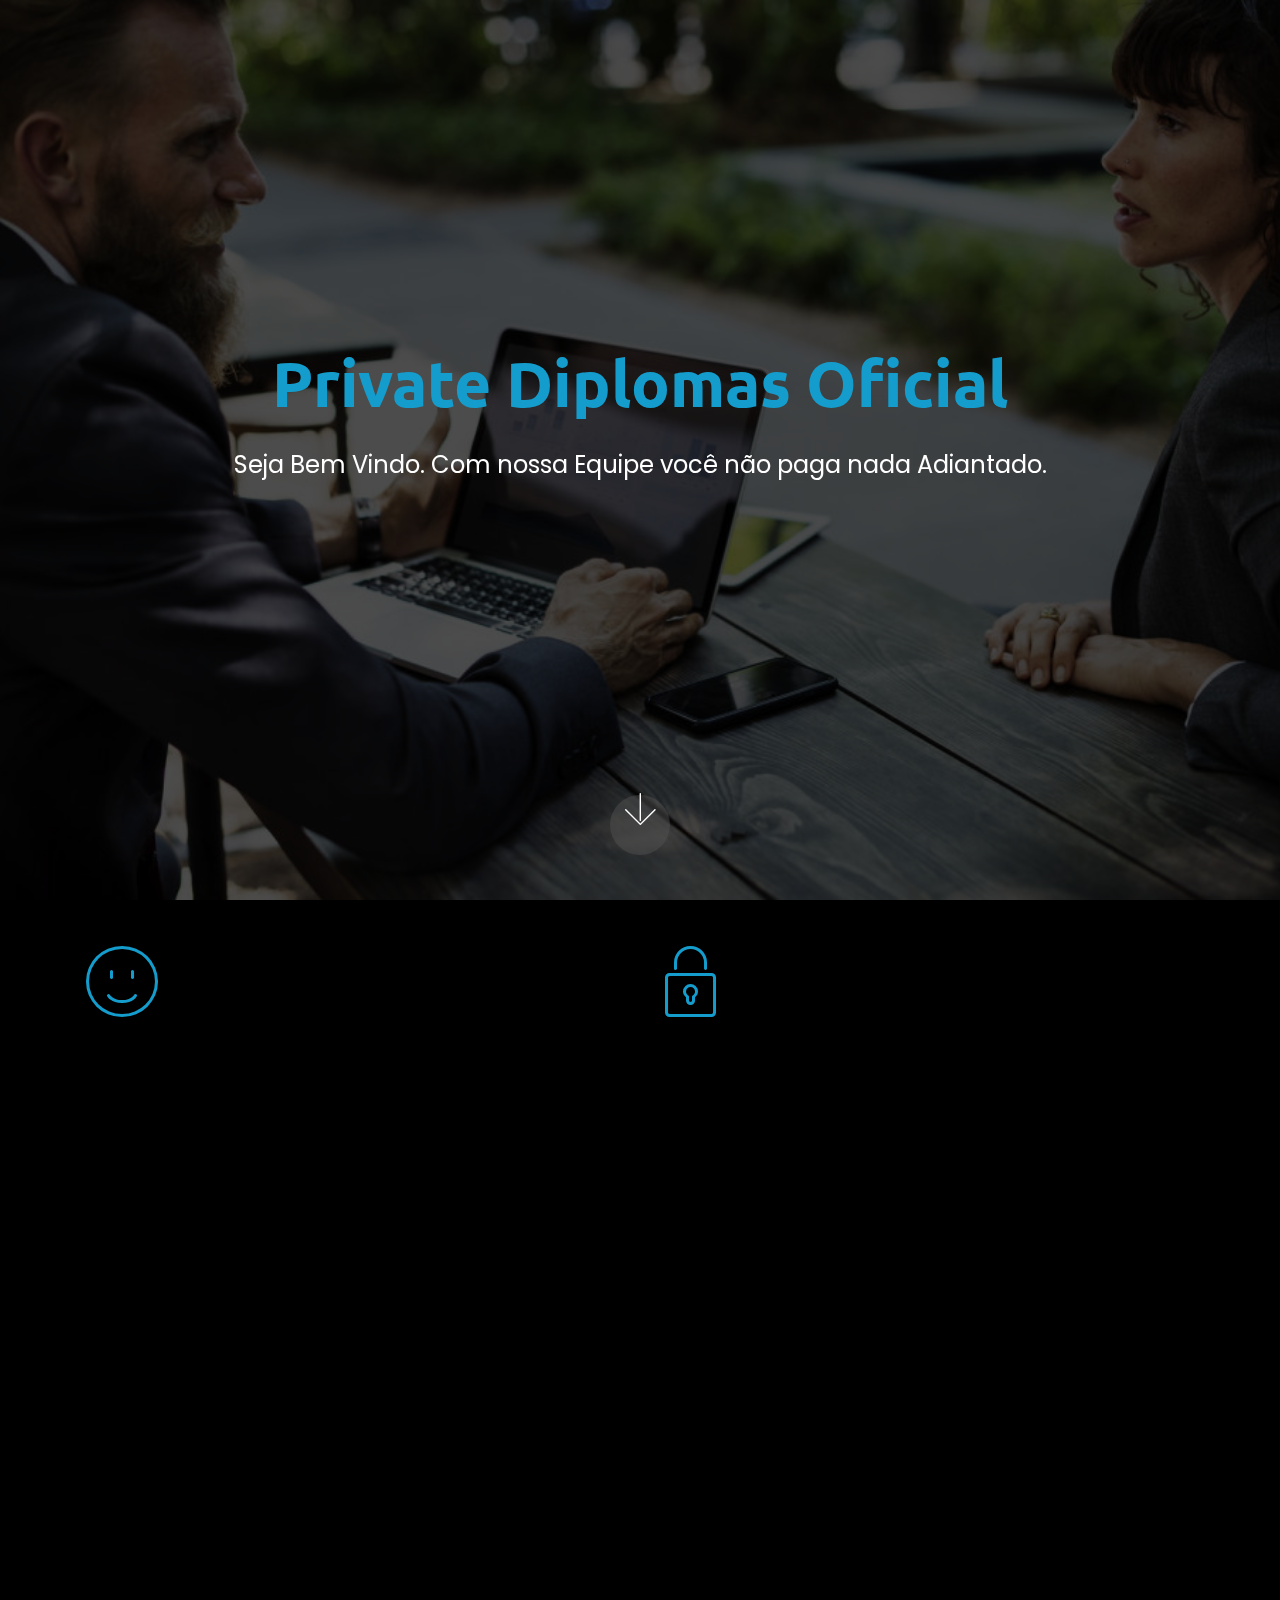
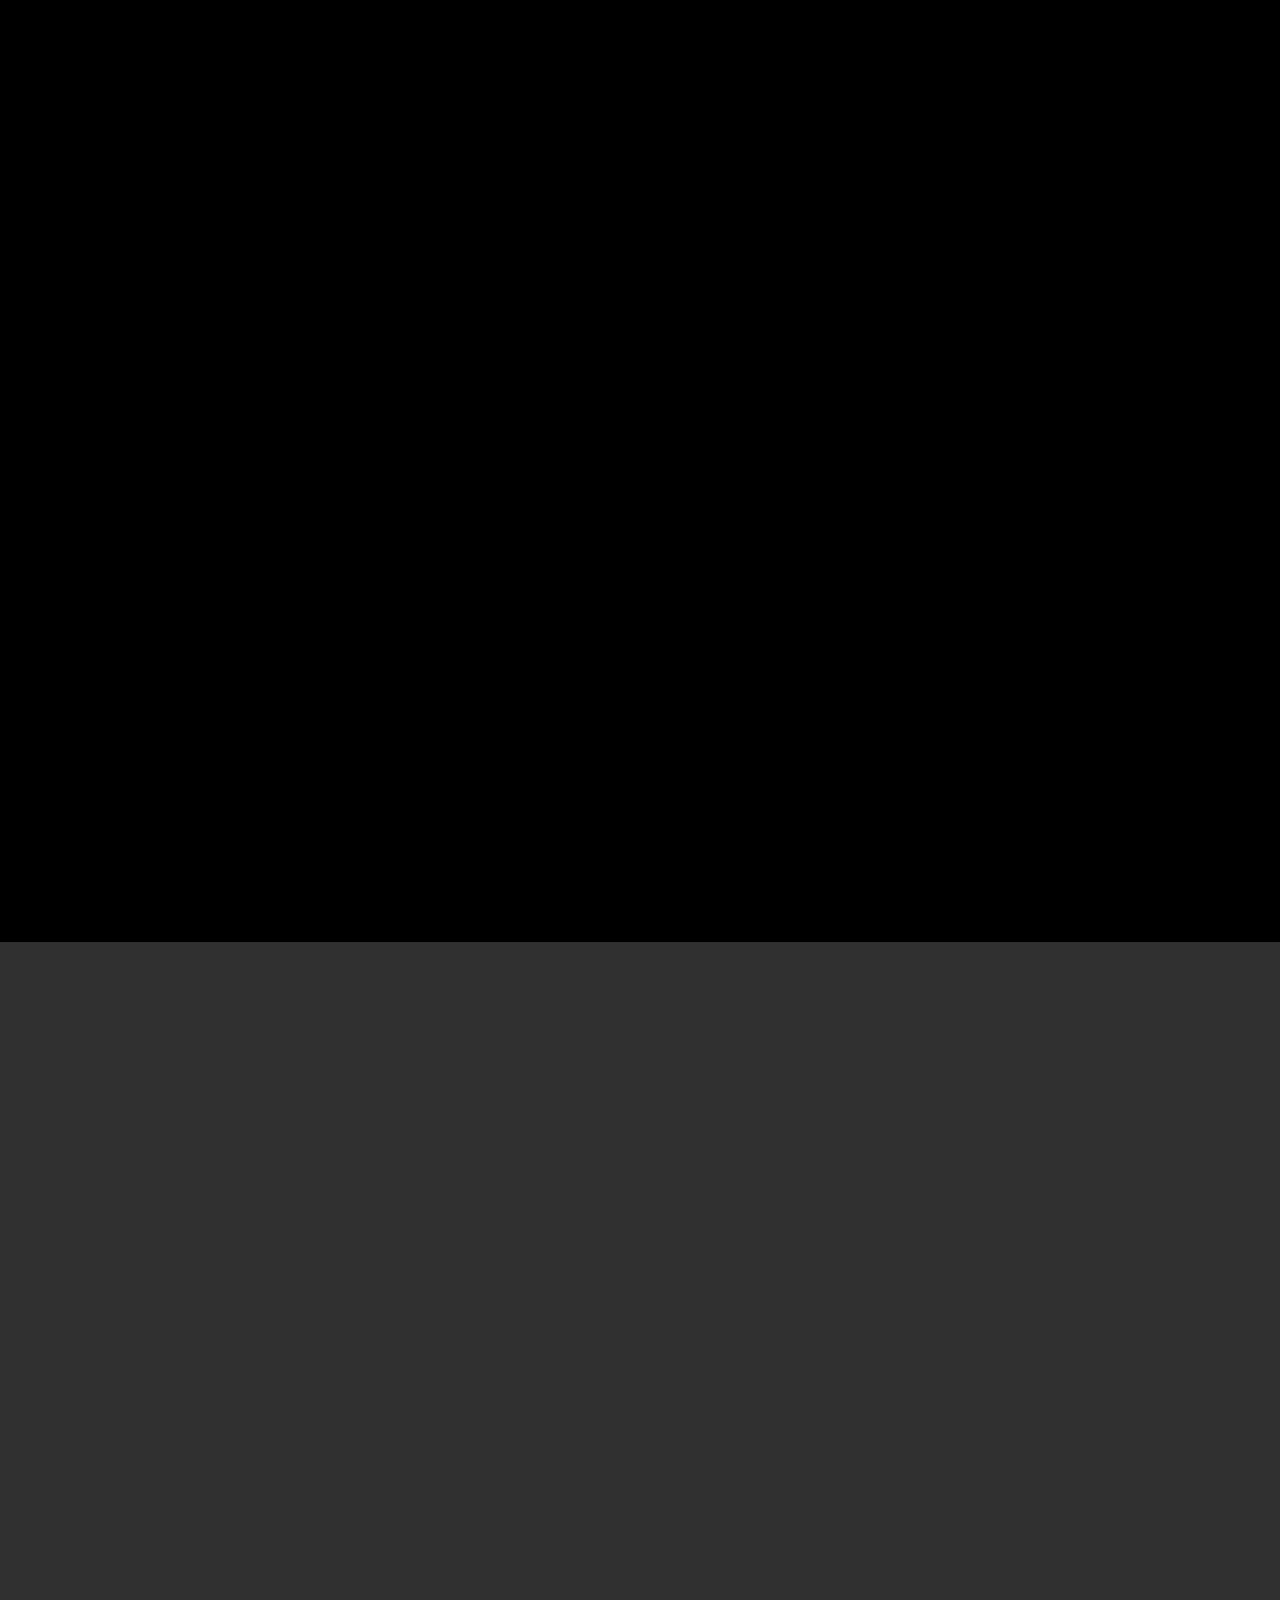
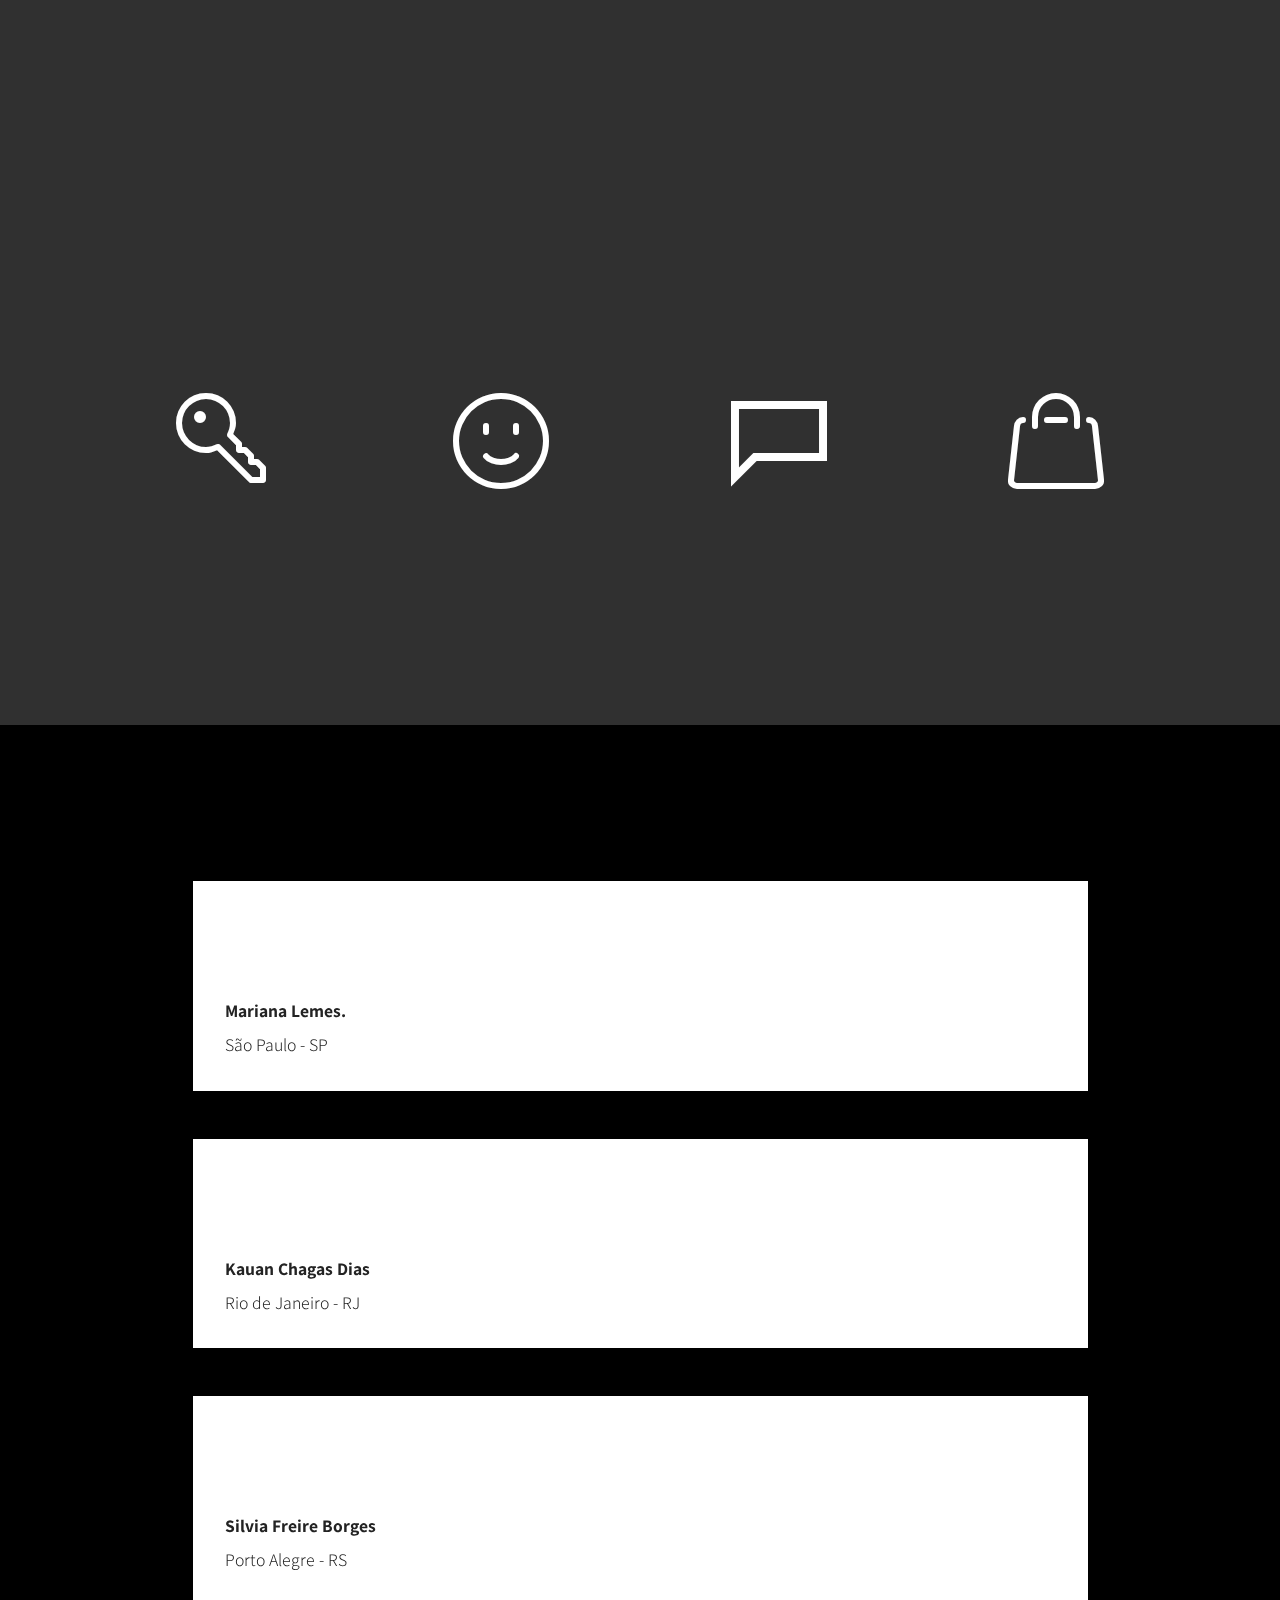
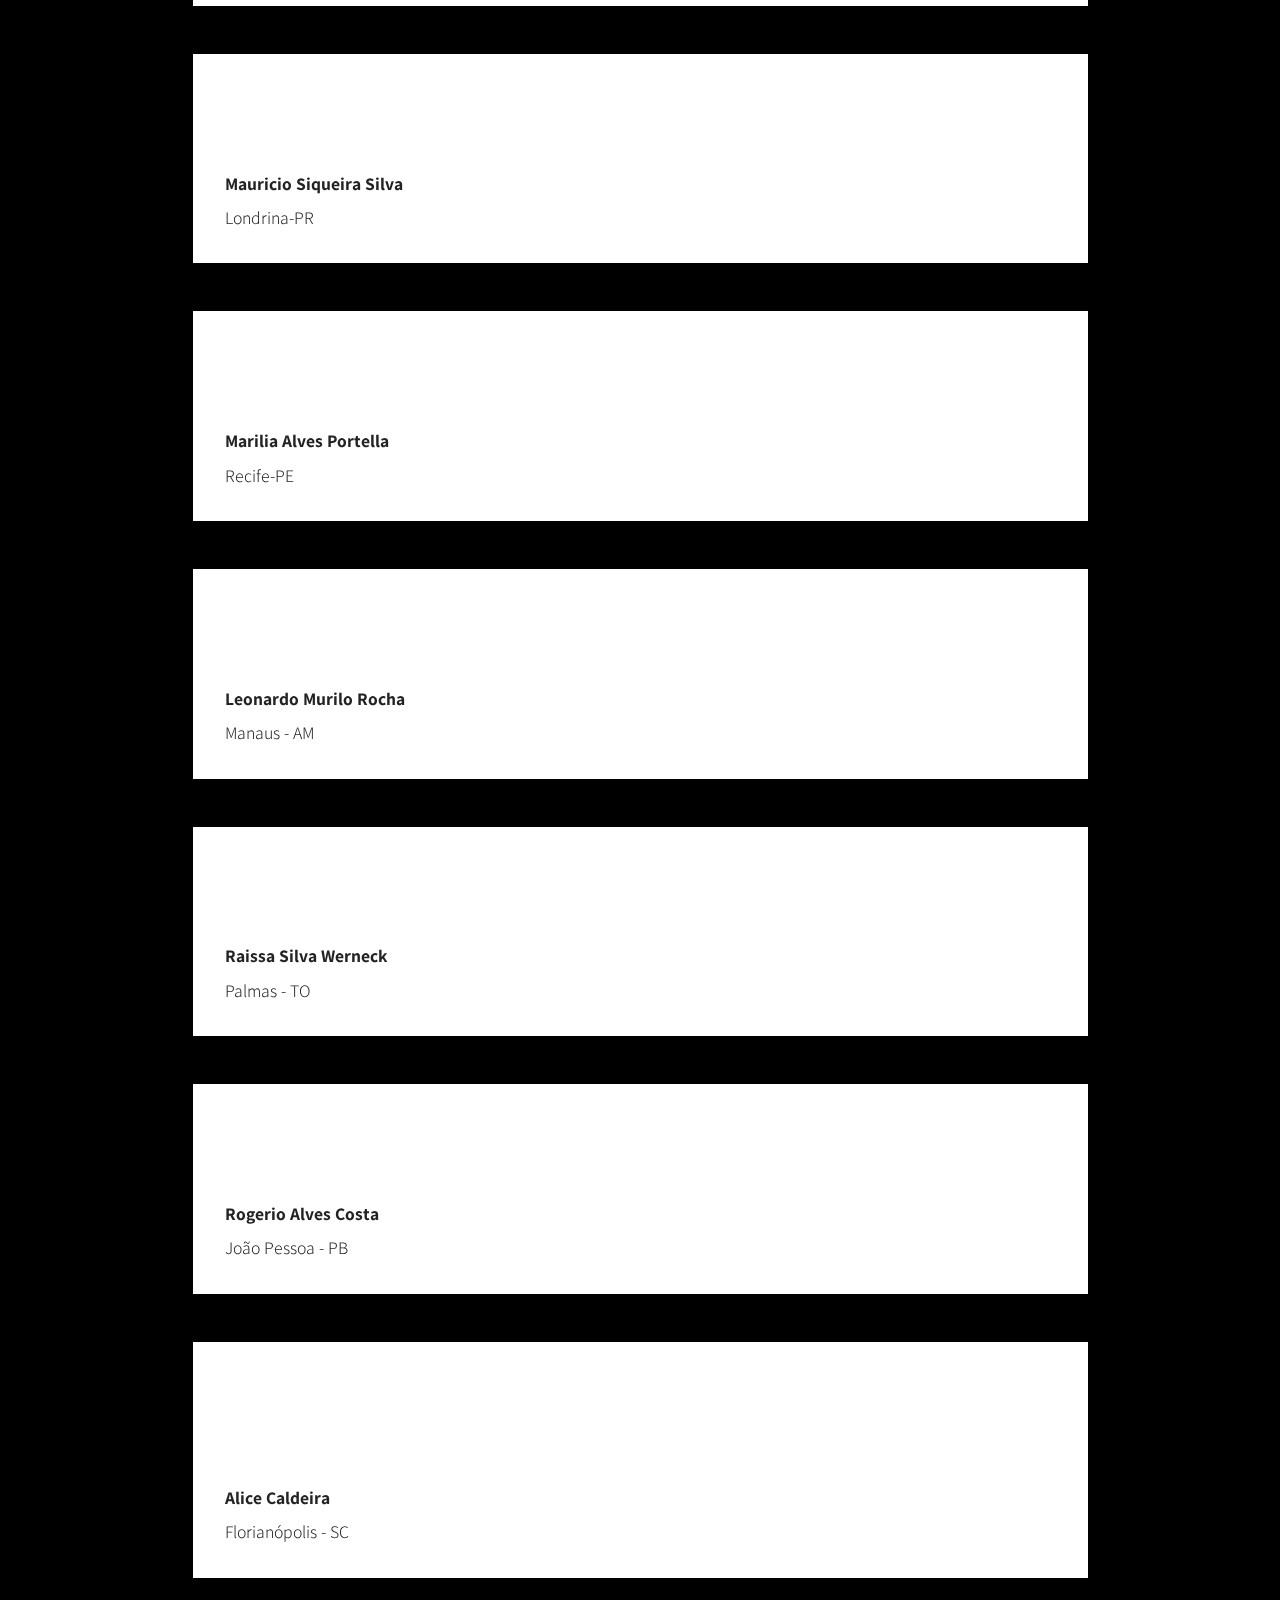
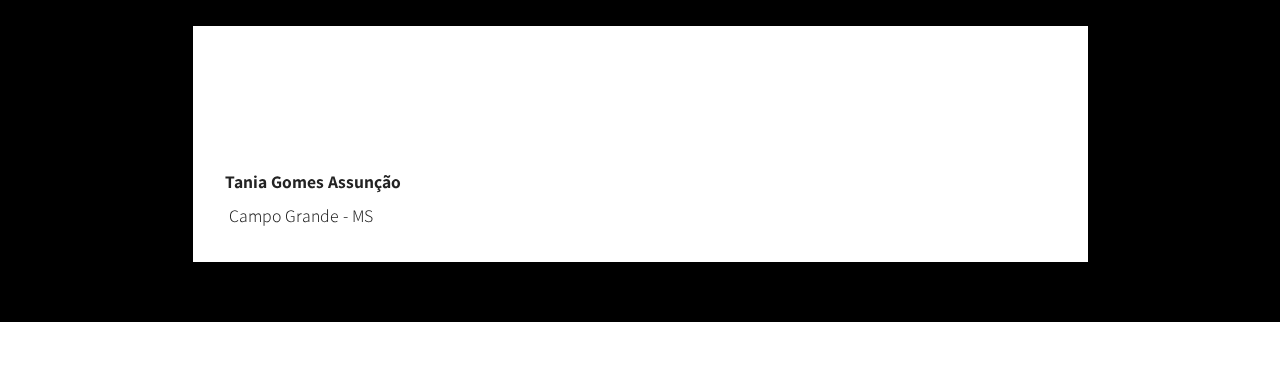
==== index.html @ 18a032bf "Add files via upload" ====
<!DOCTYPE html>
<html  >
<head>
  <!-- Site made with Mobirise Website Builder v5.5.0, https://mobirise.com -->
  <meta charset="UTF-8">
  <meta http-equiv="X-UA-Compatible" content="IE=edge">
  <meta name="generator" content="Mobirise v5.5.0, mobirise.com">
  <meta name="twitter:card" content="summary_large_image"/>
  <meta name="twitter:image:src" content="assets/images/index-meta.jpeg">
  <meta property="og:image" content="assets/images/index-meta.jpeg">
  <meta name="twitter:title" content="Comprar Diploma Quente Original sem Pagar Adiantado">
  <meta name="viewport" content="width=device-width, initial-scale=1, minimum-scale=1">
  <link rel="shortcut icon" href="assets/images/logo-p-128x139.png" type="image/x-icon">
  <meta name="description" content="Comprar seu Diploma Quente Superior ou Técnico, com toda segurança e rapidez, você não pagará nada adiantado. Só paga após ver as garantias.">
  
  
  <title>Comprar Diploma Quente Original sem Pagar Adiantado</title>
  <link rel="stylesheet" href="assets/web/assets/mobirise-icons/mobirise-icons.css">
  <link rel="stylesheet" href="assets/web/assets/mobirise-icons2/mobirise2.css">
  <link rel="stylesheet" href="assets/web/assets/mobirise-icons-bold/mobirise-icons-bold.css">
  <link rel="stylesheet" href="assets/bootstrap/css/bootstrap.min.css">
  <link rel="stylesheet" href="assets/bootstrap/css/bootstrap-grid.min.css">
  <link rel="stylesheet" href="assets/bootstrap/css/bootstrap-reboot.min.css">
  <link rel="stylesheet" href="assets/tether/tether.min.css">
  <link rel="stylesheet" href="assets/animatecss/animate.min.css">
  <link rel="stylesheet" href="assets/theme/css/style.css">
  <link rel="preload" href="https://fonts.googleapis.com/css?family=Ubuntu:300,300i,400,400i,500,500i,700,700i&display=swap" as="style" onload="this.onload=null;this.rel='stylesheet'">
  <noscript><link rel="stylesheet" href="https://fonts.googleapis.com/css?family=Ubuntu:300,300i,400,400i,500,500i,700,700i&display=swap"></noscript>
  <link rel="preload" href="https://fonts.googleapis.com/css?family=Poppins:100,100i,200,200i,300,300i,400,400i,500,500i,600,600i,700,700i,800,800i,900,900i&display=swap" as="style" onload="this.onload=null;this.rel='stylesheet'">
  <noscript><link rel="stylesheet" href="https://fonts.googleapis.com/css?family=Poppins:100,100i,200,200i,300,300i,400,400i,500,500i,600,600i,700,700i,800,800i,900,900i&display=swap"></noscript>
  <link rel="preload" href="https://fonts.googleapis.com/css?family=Assistant:200,300,400,600,700,800&display=swap" as="style" onload="this.onload=null;this.rel='stylesheet'">
  <noscript><link rel="stylesheet" href="https://fonts.googleapis.com/css?family=Assistant:200,300,400,600,700,800&display=swap"></noscript>
  <link rel="preload" href="https://fonts.googleapis.com/css?family=Rubik:300,300i,400,400i,500,500i,700,700i,900,900i&display=swap" as="style" onload="this.onload=null;this.rel='stylesheet'">
  <noscript><link rel="stylesheet" href="https://fonts.googleapis.com/css?family=Rubik:300,300i,400,400i,500,500i,700,700i,900,900i&display=swap"></noscript>
  <link rel="preload" as="style" href="assets/mobirise/css/mbr-additional.css"><link rel="stylesheet" href="assets/mobirise/css/mbr-additional.css" type="text/css">
  
  
  
  
</head>
<body>
  
  <section class="cid-rovGZZVpS5 mbr-fullscreen mbr-parallax-background" id="header2-18">

    

    <div class="mbr-overlay" style="opacity: 0.7; background-color: rgb(0, 0, 0);"></div>

    <div class="container align-center">
        <div class="row justify-content-md-center">
            <div class="mbr-white col-md-10">
                <h1 class="mbr-section-title mbr-bold pb-3 mbr-fonts-style display-1">Private Diplomas Oficial</h1>
                
                <p class="mbr-text pb-3 mbr-fonts-style display-5">Seja Bem Vindo. Com nossa Equipe você não paga nada Adiantado.<br><br></p>
                
            </div>
        </div>
    </div>
    <div class="mbr-arrow hidden-sm-down" aria-hidden="true">
        <a href="#next">
            <i class="mbri-down mbr-iconfont"></i>
        </a>
    </div>
</section>

<section class="features9 cid-qQxG2KWoLS" id="features9-h">

    

    
    <div class="container">
        <div class="row justify-content-center">
            <div class="card p-3 col-12 col-md-6">
                <div class="media-container-row">
                    <div class="card-img pr-2">
                        <span class="mbr-iconfont mbri-smile-face" style="color: rgb(20, 157, 204); fill: rgb(20, 157, 204);"></span>
                    </div>
                    <div class="card-box">
                        <h4 class="card-title py-3 mbr-fonts-style display-7"><strong>
                            Fique Tranquilo. Você está em Boa Mãos.</strong></h4>
                        <p class="mbr-text mbr-fonts-style display-7">Nosso documento é emitido em Instituições Públicas ou Particulares de Todo o Brasil.
<br>Para Diploma de nível Superior ou Técnico poderá ver no Diário Oficial da União e no Sistema do MEC, dentre outros Órgãos Verificadores de Autenticidade.
<br><br></p>
                    </div>
                </div>
            </div>

            <div class="card p-3 col-12 col-md-6">
                <div class="media-container-row">
                    <div class="card-img pr-2">
                        <span class="mbr-iconfont mbri-lock" style="color: rgb(20, 157, 204); fill: rgb(20, 157, 204);"></span>
                    </div>
                    <div class="card-box">
                        <h4 class="card-title py-3 mbr-fonts-style display-7"><strong>
                            Qual minha Segurança?</strong></h4>
                        <p class="mbr-text mbr-fonts-style display-7">Trabalhamos a tempos no ramo somente com documentação original reconhecida.&nbsp;<br>Não trabalhamos com falsificações. 
<br>NUNCA PEDIREMOS NADA ADIANTADO. 
<br>Só trabalhamos com método sem entrada financeira.<br></p>
                    </div>
                </div>
            </div>

            

            
        </div>
    </div>
</section>

<section class="features19 cid-tps3f8C0qL" id="features19-20">
    
    
    <div class="container">
        <div class="row">
            <div class="item features-image col-lg-4 col-md-6 col-sm-12">
                <div class="item-wrapper">
                    <div class="item-img card-img">
                        <img src="assets/images/pexels-l-minh-3062597-1-700x424.jpeg" alt="">
                    </div>
                    <div class="item-content">
                        <h4 class="item-title mbr-fonts-style pb-3 display-7"><strong>
                            Referência</strong></h4>
                        <h5 class="item-subtitle mbr-fonts-style pb-3 display-4">Atendimento Único e Diferenciado, pensando na melhor forma de Atender você, somos referência no Ramo.&nbsp;</h5>
                        <p class="item-text display-7"></p>
                    </div>
                    <div class="item-footer pb-2"><a href="https://bio.privatediplomas.com" class="btn btn-primary item-btn display-7" target="_blank"><span class="mobi-mbri mobi-mbri-chat mbr-iconfont mbr-iconfont-btn"></span>ACESSAR CHAT</a></div>
                </div>
            </div>
            <div class="item features-image col-lg-4 col-md-6 col-sm-12">
                <div class="item-wrapper">
                    <div class="item-img card-img">
                        <img src="assets/images/pexels-nina-uhlikova-725256-700x525.jpeg" alt="">
                    </div>
                    <div class="item-content">
                        <h4 class="item-title mbr-fonts-style pb-3 display-7"><strong>Garantia</strong></h4>
                        <h5 class="item-subtitle mbr-fonts-style pb-3 display-4">Confira tudo antes de Realizar qualquer pagamento. Somente com nossa equipe você terá essa garantia.</h5>
                        <p class="item-text display-7"></p>
                    </div>
                    <div class="item-footer pb-2"><a href="https://bio.privatediplomas.com" class="btn btn-primary item-btn display-7" target="_blank"><span class="mobi-mbri mobi-mbri-chat mbr-iconfont mbr-iconfont-btn"></span>ACESSAR CHAT</a></div>
                </div>
            </div>
            <div class="item features-image col-lg-4 col-md-6 col-sm-12">
                <div class="item-wrapper">
                    <div class="item-img card-img">
                        <img src="assets/images/pexels-julia-avamotive-1236678-700x467.jpg" alt="">
                    </div>
                    <div class="item-content">
                        <h4 class="item-title mbr-fonts-style pb-3 display-7"><span style="font-size: 17.6px;"><strong>Autenticidade</strong></span><br></h4>
                        <h5 class="item-subtitle mbr-fonts-style pb-3 display-4">Você terá a garantia de uma documentação Autentica e Homologada pela Instituição escolhida.</h5>
                        <p class="item-text display-7"></p>
                    </div>
                    <div class="item-footer pb-2"><a href="https://bio.privatediplomas.com" class="btn btn-primary item-btn display-7" target="_blank"><span class="mobi-mbri mobi-mbri-chat mbr-iconfont mbr-iconfont-btn"></span>ACESSAR CHAT</a></div>
                </div>
            </div>
        </div>
    </div>
</section>

<section class="features19 cid-tps6TkBml5" id="features19-21">
    
    
    <div class="container">
        <div class="row">
            <div class="item features-image col-lg-4 col-md-6 col-sm-12">
                <div class="item-wrapper">
                    <div class="item-img card-img">
                        <img src="assets/images/pexels-radu-florin-2536579-1-700x432.jpg" alt="">
                    </div>
                    <div class="item-content">
                        <h4 class="item-title mbr-fonts-style pb-3 display-7"><strong>
                            Chat 24HRS</strong></h4>
                        <h5 class="item-subtitle mbr-fonts-style pb-3 display-4">Fique a vontade, a Private Diplomas esclarecerá todas suas dúvidas pelo nosso CHAT oficial. Sabemos na necessidade de cada Cliente</h5>
                        <p class="item-text display-7"></p>
                    </div>
                    <div class="item-footer pb-2"><a href="https://bio.privatediplomas.com" class="btn btn-primary item-btn display-7" target="_blank"><span class="mobi-mbri mobi-mbri-chat mbr-iconfont mbr-iconfont-btn"></span>ACESSAR CHAT</a></div>
                </div>
            </div>
            <div class="item features-image col-lg-4 col-md-6 col-sm-12">
                <div class="item-wrapper">
                    <div class="item-img card-img">
                        <img src="assets/images/pexels-rodrigo-pederzini-9454490-700x875.jpeg" alt="">
                    </div>
                    <div class="item-content">
                        <h4 class="item-title mbr-fonts-style pb-3 display-7"><strong>
                            Segurança</strong></h4>
                        <h5 class="item-subtitle mbr-fonts-style pb-3 display-4">Com a Equipe Private Diplomas, todos seus dados estão seguros e criptografados. Não se preocupe.</h5>
                        <p class="item-text display-7"></p>
                    </div>
                    <div class="item-footer pb-2"><a href="https://bio.privatediplomas.com" class="btn btn-primary item-btn display-7" target="_blank"><span class="mobi-mbri mobi-mbri-chat mbr-iconfont mbr-iconfont-btn"></span>ACESSAR CHAT</a></div>
                </div>
            </div>
            <div class="item features-image col-lg-4 col-md-6 col-sm-12">
                <div class="item-wrapper">
                    <div class="item-img card-img">
                        <img src="assets/images/pexels-daniel-xavier-1239292-700x467.jpeg" alt="">
                    </div>
                    <div class="item-content">
                        <h4 class="item-title mbr-fonts-style pb-3 display-7"><strong>
                            Facilidade</strong></h4>
                        <h5 class="item-subtitle mbr-fonts-style pb-3 display-4">Fuja de processos Burocráticos, taxas absurdas, dores de cabeça, a Private Diplomas te ajudará nessa Conquista.</h5>
                        <p class="item-text display-7"></p>
                    </div>
                    <div class="item-footer pb-2"><a href="https://bio.privatediplomas.com" class="btn btn-primary item-btn display-7" target="_blank"><span class="mobi-mbri mobi-mbri-chat mbr-iconfont mbr-iconfont-btn"></span>ACESSAR CHAT</a></div>
                </div>
            </div>
        </div>
    </div>
</section>

<section class="header4 cid-qQxzpB3oHV mbr-fullscreen mbr-parallax-background" id="header4-g">

    

    <div class="mbr-overlay" style="opacity: 0.8; background-color: rgb(0, 0, 0);">
    </div>

    <div class="container">
        <div class="row justify-content-md-center">
            <div class="media-content col-md-10">
                <h1 class="mbr-section-title align-center mbr-white pb-3 mbr-bold mbr-fonts-style display-2">COMO FAÇO PARA DAR INICIO AO PROCESSO?</h1>
                
                <div class="mbr-text align-center mbr-white pb-3">
                    <p class="mbr-text mbr-fonts-style display-7">Você precisa preencher nosso FORMULÁRIO DE AQUISIÇÃO.&nbsp; Após isso entraremos em Contato com você via WHATSAPP.<br>Nossa Equipe conta com um CHAT de Atendimento 24HRS que você pode acessar pelo Link Abaixo.</p>
                </div>
                <div class="mbr-section-btn align-center"><a class="btn btn-md btn-primary display-7" href="https://bio.privatediplomas.com" target="_blank"><span class="mobi-mbri mobi-mbri-contact-form mbr-iconfont mbr-iconfont-btn"></span>ACESSAR - Formulário e Chat 24HRS</a></div>
            </div>
            <div class="mbr-figure pt-5">
                <img src="assets/images/pexels-elle-hughes-1549280-684x484.jpeg" alt="Mobirise" title="" style="width: 60%;">
            </div>
        </div>
    </div>
</section>

<section class="features1 cid-qQxRGnoseo mbr-parallax-background" id="features1-k">
    
    

    <div class="mbr-overlay" style="opacity: 0.8; background-color: rgb(0, 0, 0);">
    </div>
    <div class="container">
        <div class="media-container-row">

            <div class="card p-3 col-12 col-md-6 col-lg-3">
                <div class="card-img pb-3">
                    <span class="mbr-iconfont mbrib-key" style="color: rgb(255, 255, 255); fill: rgb(255, 255, 255);"></span>
                </div>
                <div class="card-box">
                    <h4 class="card-title py-3 mbr-fonts-style display-5">
                        Segurança             </h4>
                    
                </div>
            </div>

            <div class="card p-3 col-12 col-md-6 col-lg-3">
                <div class="card-img pb-3">
                    <span class="mbr-iconfont mbrib-smile-face" style="color: rgb(255, 255, 255); fill: rgb(255, 255, 255);"></span>
                </div>
                <div class="card-box">
                    <h4 class="card-title py-3 mbr-fonts-style display-5">
                        Facilidade</h4>
                    
                </div>
            </div>

            <div class="card p-3 col-12 col-md-6 col-lg-3">
                <div class="card-img pb-3">
                    <span class="mbr-iconfont mobi-mbri-chat mobi-mbri" style="color: rgb(255, 255, 255); fill: rgb(255, 255, 255);"></span>
                </div>
                <div class="card-box">
                    <h4 class="card-title py-3 mbr-fonts-style display-5">Chat 24Hrs</h4>
                    
                </div>
            </div>

            <div class="card p-3 col-12 col-md-6 col-lg-3">
                <div class="card-img pb-3">
                    <span class="mbr-iconfont mbrib-shopping-bag" style="color: rgb(255, 255, 255); fill: rgb(255, 255, 255);"></span>
                </div>
                <div class="card-box">
                    <h4 class="card-title py-3 mbr-fonts-style display-5">Garantia</h4>
                    
                </div>
            </div>

        </div>

    </div>

</section>

<section class="testimonials4 cid-qQD3FyKIl8" id="testimonials4-10">

  

  
  <div class="container">
    <h2 class="pb-3 mbr-fonts-style mbr-white align-center display-2">NOSSOS CLIENTES</h2>
    
    <div class="col-md-10 testimonials-container"> 
      

      
    <div class="testimonials-item">
        <div class="user row">
          
          <div class="testimonials-caption">
            <div class="user_text ">
              <p class="mbr-fonts-style display-7">“Realmente a Private Diplomas cumpre com o combinado, entregaram meu diploma autentico, validado no Diário Oficial e Mec, tudo certo<em>,</em> recomendo”</p>
            </div>
            <div class="user_name mbr-bold mbr-fonts-style align-left pt-3 display-7">Mariana Lemes.</div>
            <div class="user_desk mbr-light mbr-fonts-style align-left pt-2 display-7">São Paulo - SP</div>
          </div>
        </div>
      </div><div class="testimonials-item">
        <div class="user row">
          
          <div class="testimonials-caption">
            <div class="user_text">
              <p class="mbr-fonts-style display-7">“Fui indicado por um amigo, e me surpreendi pela qualidade no Atendimento, foi uma excelente negociação, muito obrigado por tudo"</p>
            </div>
            <div class="user_name mbr-bold mbr-fonts-style align-left pt-3 display-7">Kauan Chagas Dias</div>
            <div class="user_desk mbr-light mbr-fonts-style align-left pt-2 display-7">Rio de Janeiro - RJ</div>
          </div>
        </div>
      </div><div class="testimonials-item">
        <div class="user row">
          
          <div class="testimonials-caption">
            <div class="user_text">
              <p class="mbr-fonts-style display-7">“Amei o serviço, graças a essa Equipe maravilhosa, tenho um ótimo emprego com o salário que sempre sonhei, vale a pena o Investimento, recomendo a todos ”</p>
            </div>
            <div class="user_name mbr-bold mbr-fonts-style align-left pt-3 display-7">Silvia Freire Borges</div>
            <div class="user_desk mbr-light mbr-fonts-style align-left pt-2 display-7">Porto Alegre - RS</div>
          </div>
        </div>
      </div><div class="testimonials-item">
        <div class="user row">
          
          <div class="testimonials-caption">
            <div class="user_text">
              <p class="mbr-fonts-style display-7">“A tempos procurava alguém competente que pudesse realizar o serviço da maneira mais segura possível, e tive a felicidade de achar a Private Diplomas, muito prestativos e esclarecem todas as Dúvidas.”</p>
            </div>
            <div class="user_name mbr-bold mbr-fonts-style align-left pt-3 display-7">Mauricio Siqueira Silva</div>
            <div class="user_desk mbr-light mbr-fonts-style align-left pt-2 display-7">
                 Londrina-PR
            </div>
          </div>
        </div>
      </div><div class="testimonials-item">
        <div class="user row">
          
          <div class="testimonials-caption">
            <div class="user_text">
              <p class="mbr-fonts-style display-7">“Quero parabenizar a equipe Private Diplomas pelo bom serviço, desde o inicio até o final do atendimento, realmente vale a pena, Obrigado.”</p>
            </div>
            <div class="user_name mbr-bold mbr-fonts-style align-left pt-3 display-7">Marilia Alves Portella</div>
            <div class="user_desk mbr-light mbr-fonts-style align-left pt-2 display-7">
                 Recife-PE
            </div>
          </div>
        </div>
      </div><div class="testimonials-item">
        <div class="user row">
          
          <div class="testimonials-caption">
            <div class="user_text">
              <p class="mbr-fonts-style display-7">“Recomendo o serviço, já sabia da qualidade, pois uma amiga minha já tinha feito, não tinha dúvidas de que estaria em boas Mãos.”</p>
            </div>
            <div class="user_name mbr-bold mbr-fonts-style align-left pt-3 display-7">Leonardo Murilo Rocha</div>
            <div class="user_desk mbr-light mbr-fonts-style align-left pt-2 display-7">Manaus - AM</div>
          </div>
        </div>
      </div><div class="testimonials-item">
        <div class="user row">
          
          <div class="testimonials-caption">
            <div class="user_text">
              <p class="mbr-fonts-style display-7">“Gostaria de aqui deixar registrado minha grande satisfação pelo atendimento, depois de muito tempo a procura consegui meus documentos. Me atenderam muito bem, parabéns.<br></p>
            </div>
            <div class="user_name mbr-bold mbr-fonts-style align-left pt-3 display-7">Raissa Silva Werneck</div>
            <div class="user_desk mbr-light mbr-fonts-style align-left pt-2 display-7">Palmas - TO</div>
          </div>
        </div>
      </div><div class="testimonials-item">
        <div class="user row">
          
          <div class="testimonials-caption">
            <div class="user_text">
              <p class="mbr-fonts-style display-7">“O serviço realmente funciona, consegui melhorar minha vida em todos os sentidos. Estou muito contente e só tenho a agradecer. Com certeza irei indicar os serviços de vocês. ”</p>
            </div>
            <div class="user_name mbr-bold mbr-fonts-style align-left pt-3 display-7">Rogerio Alves Costa</div>
            <div class="user_desk mbr-light mbr-fonts-style align-left pt-2 display-7">João Pessoa - PB</div>
          </div>
        </div>
      </div><div class="testimonials-item">
        <div class="user row">
          
          <div class="testimonials-caption">
            <div class="user_text">
              <p class="mbr-fonts-style display-7">“Não vou negar, no começo fiquei muito receioso, porque hoje em dia não esta fácil achar pessoas honestas que realmente nos ajudem em nossos Objetivos, mas enfim, deu tudo certo, não tenho nem palavras pra agradecer.“</p>
            </div>
            <div class="user_name mbr-bold mbr-fonts-style align-left pt-3 display-7">Alice Caldeira</div>
            <div class="user_desk mbr-light mbr-fonts-style align-left pt-2 display-7">Florianópolis - SC</div>
          </div>
        </div>
      </div><div class="testimonials-item">
        <div class="user row">
          
          <div class="testimonials-caption">
            <div class="user_text">
              <p class="mbr-fonts-style display-7">“ A entrega foi dentro do prazo que me informaram, já consegui minha vaga de emprego, achei muito interessante o fato de não pagar nada adiantado, assim que recebi já fui logo consultar e para minha surpresa os documentos realmente são válidos.“ </p>
            </div>
            <div class="user_name mbr-bold mbr-fonts-style align-left pt-3 display-7">Tania Gomes Assunção</div>
            <div class="user_desk mbr-light mbr-fonts-style align-left pt-2 display-7">&nbsp;Campo Grande - MS</div>
          </div>
        </div>
      </div></div>
  </div>
</section><section style="background-color: #fff; font-family: -apple-system, BlinkMacSystemFont, 'Segoe UI', 'Roboto', 'Helvetica Neue', Arial, sans-serif; color:#aaa; font-size:12px; padding: 0; align-items: center; display: flex;"><a href="https://mobirise.site/c" style="flex: 1 1; height: 3rem; padding-left: 1rem;"></a><p style="flex: 0 0 auto; margin:0; padding-right:1rem;">Set up a site - <a href="https://mobirise.site/w" style="color:#aaa;">Visit site</a></p></section><script src="assets/popper/popper.min.js"></script>  <script src="assets/web/assets/jquery/jquery.min.js"></script>  <script src="assets/bootstrap/js/bootstrap.min.js"></script>  <script src="assets/tether/tether.min.js"></script>  <script src="assets/smoothscroll/smooth-scroll.js"></script>  <script src="assets/viewportchecker/jquery.viewportchecker.js"></script>  <script src="assets/parallax/jarallax.min.js"></script>  <script src="assets/theme/js/script.js"></script>  
  
  
 <div id="scrollToTop" class="scrollToTop mbr-arrow-up"><a style="text-align: center;"><i class="mbr-arrow-up-icon mbr-arrow-up-icon-cm cm-icon cm-icon-smallarrow-up"></i></a></div>
    <input name="animation" type="hidden">
  </body>
</html>
---- assets/web/assets/mobirise-icons/mobirise-icons.css ----
@font-face {
  font-family: 'MobiriseIcons';
  src:  url('mobirise-icons.eot?spat4u');
  src:  url('mobirise-icons.eot?spat4u#iefix') format('embedded-opentype'),
    url('mobirise-icons.ttf?spat4u') format('truetype'),
    url('mobirise-icons.woff?spat4u') format('woff'),
    url('mobirise-icons.svg?spat4u#MobiriseIcons') format('svg');
  font-weight: normal;
  font-style: normal;
  font-display: swap;
}

[class^="mbri-"], [class*=" mbri-"] {
  /* use !important to prevent issues with browser extensions that change fonts */
  font-family: MobiriseIcons !important;
  speak: none;
  font-style: normal;
  font-weight: normal;
  font-variant: normal;
  text-transform: none;
  line-height: 1;

  /* Better Font Rendering =========== */
  -webkit-font-smoothing: antialiased;
  -moz-osx-font-smoothing: grayscale;
}

.mbri-add-submenu:before {
  content: "\e900";
}
.mbri-alert:before {
  content: "\e901";
}
.mbri-align-center:before {
  content: "\e902";
}
.mbri-align-justify:before {
  content: "\e903";
}
.mbri-align-left:before {
  content: "\e904";
}
.mbri-align-right:before {
  content: "\e905";
}
.mbri-android:before {
  content: "\e906";
}
.mbri-apple:before {
  content: "\e907";
}
.mbri-arrow-down:before {
  content: "\e908";
}
.mbri-arrow-next:before {
  content: "\e909";
}
.mbri-arrow-prev:before {
  content: "\e90a";
}
.mbri-arrow-up:before {
  content: "\e90b";
}
.mbri-bold:before {
  content: "\e90c";
}
.mbri-bookmark:before {
  content: "\e90d";
}
.mbri-bootstrap:before {
  content: "\e90e";
}
.mbri-briefcase:before {
  content: "\e90f";
}
.mbri-browse:before {
  content: "\e910";
}
.mbri-bulleted-list:before {
  content: "\e911";
}
.mbri-calendar:before {
  content: "\e912";
}
.mbri-camera:before {
  content: "\e913";
}
.mbri-cart-add:before {
  content: "\e914";
}
.mbri-cart-full:before {
  content: "\e915";
}
.mbri-cash:before {
  content: "\e916";
}
.mbri-change-style:before {
  content: "\e917";
}
.mbri-chat:before {
  content: "\e918";
}
.mbri-clock:before {
  content: "\e919";
}
.mbri-close:before {
  content: "\e91a";
}
.mbri-cloud:before {
  content: "\e91b";
}
.mbri-code:before {
  content: "\e91c";
}
.mbri-contact-form:before {
  content: "\e91d";
}
.mbri-credit-card:before {
  content: "\e91e";
}
.mbri-cursor-click:before {
  content: "\e91f";
}
.mbri-cust-feedback:before {
  content: "\e920";
}
.mbri-database:before {
  content: "\e921";
}
.mbri-delivery:before {
  content: "\e922";
}
.mbri-desktop:before {
  content: "\e923";
}
.mbri-devices:before {
  content: "\e924";
}
.mbri-down:before {
  content: "\e925";
}
.mbri-download:before {
  content: "\e989";
}
.mbri-drag-n-drop:before {
  content: "\e927";
}
.mbri-drag-n-drop2:before {
  content: "\e928";
}
.mbri-edit:before {
  content: "\e929";
}
.mbri-edit2:before {
  content: "\e92a";
}
.mbri-error:before {
  content: "\e92b";
}
.mbri-extension:before {
  content: "\e92c";
}
.mbri-features:before {
  content: "\e92d";
}
.mbri-file:before {
  content: "\e92e";
}
.mbri-flag:before {
  content: "\e92f";
}
.mbri-folder:before {
  content: "\e930";
}
.mbri-gift:before {
  content: "\e931";
}
.mbri-github:before {
  content: "\e932";
}
.mbri-globe:before {
  content: "\e933";
}
.mbri-globe-2:before {
  content: "\e934";
}
.mbri-growing-chart:before {
  content: "\e935";
}
.mbri-hearth:before {
  content: "\e936";
}
.mbri-help:before {
  content: "\e937";
}
.mbri-home:before {
  content: "\e938";
}
.mbri-hot-cup:before {
  content: "\e939";
}
.mbri-idea:before {
  content: "\e93a";
}
.mbri-image-gallery:before {
  content: "\e93b";
}
.mbri-image-slider:before {
  content: "\e93c";
}
.mbri-info:before {
  content: "\e93d";
}
.mbri-italic:before {
  content: "\e93e";
}
.mbri-key:before {
  content: "\e93f";
}
.mbri-laptop:before {
  content: "\e940";
}
.mbri-layers:before {
  content: "\e941";
}
.mbri-left-right:before {
  content: "\e942";
}
.mbri-left:before {
  content: "\e943";
}
.mbri-letter:before {
  content: "\e944";
}
.mbri-like:before {
  content: "\e945";
}
.mbri-link:before {
  content: "\e946";
}
.mbri-lock:before {
  content: "\e947";
}
.mbri-login:before {
  content: "\e948";
}
.mbri-logout:before {
  content: "\e949";
}
.mbri-magic-stick:before {
  content: "\e94a";
}
.mbri-map-pin:before {
  content: "\e94b";
}
.mbri-menu:before {
  content: "\e94c";
}
.mbri-mobile:before {
  content: "\e94d";
}
.mbri-mobile2:before {
  content: "\e94e";
}
.mbri-mobirise:before {
  content: "\e94f";
}
.mbri-more-horizontal:before {
  content: "\e950";
}
.mbri-more-vertical:before {
  content: "\e951";
}
.mbri-music:before {
  content: "\e952";
}
.mbri-new-file:before {
  content: "\e953";
}
.mbri-numbered-list:before {
  content: "\e954";
}
.mbri-opened-folder:before {
  content: "\e955";
}
.mbri-pages:before {
  content: "\e956";
}
.mbri-paper-plane:before {
  content: "\e957";
}
.mbri-paperclip:before {
  content: "\e958";
}
.mbri-photo:before {
  content: "\e959";
}
.mbri-photos:before {
  content: "\e95a";
}
.mbri-pin:before {
  content: "\e95b";
}
.mbri-play:before {
  content: "\e95c";
}
.mbri-plus:before {
  content: "\e95d";
}
.mbri-preview:before {
  content: "\e95e";
}
.mbri-print:before {
  content: "\e95f";
}
.mbri-protect:before {
  content: "\e960";
}
.mbri-question:before {
  content: "\e961";
}
.mbri-quote-left:before {
  content: "\e962";
}
.mbri-quote-right:before {
  content: "\e963";
}
.mbri-refresh:before {
  content: "\e964";
}
.mbri-responsive:before {
  content: "\e965";
}
.mbri-right:before {
  content: "\e966";
}
.mbri-rocket:before {
  content: "\e967";
}
.mbri-sad-face:before {
  content: "\e968";
}
.mbri-sale:before {
  content: "\e969";
}
.mbri-save:before {
  content: "\e96a";
}
.mbri-search:before {
  content: "\e96b";
}
.mbri-setting:before {
  content: "\e96c";
}
.mbri-setting2:before {
  content: "\e96d";
}
.mbri-setting3:before {
  content: "\e96e";
}
.mbri-share:before {
  content: "\e96f";
}
.mbri-shopping-bag:before {
  content: "\e970";
}
.mbri-shopping-basket:before {
  content: "\e971";
}
.mbri-shopping-cart:before {
  content: "\e972";
}
.mbri-sites:before {
  content: "\e973";
}
.mbri-smile-face:before {
  content: "\e974";
}
.mbri-speed:before {
  content: "\e975";
}
.mbri-star:before {
  content: "\e976";
}
.mbri-success:before {
  content: "\e977";
}
.mbri-sun:before {
  content: "\e978";
}
.mbri-sun2:before {
  content: "\e979";
}
.mbri-tablet:before {
  content: "\e97a";
}
.mbri-tablet-vertical:before {
  content: "\e97b";
}
.mbri-target:before {
  content: "\e97c";
}
.mbri-timer:before {
  content: "\e97d";
}
.mbri-to-ftp:before {
  content: "\e97e";
}
.mbri-to-local-drive:before {
  content: "\e97f";
}
.mbri-touch-swipe:before {
  content: "\e980";
}
.mbri-touch:before {
  content: "\e981";
}
.mbri-trash:before {
  content: "\e982";
}
.mbri-underline:before {
  content: "\e983";
}
.mbri-unlink:before {
  content: "\e984";
}
.mbri-unlock:before {
  content: "\e985";
}
.mbri-up-down:before {
  content: "\e986";
}
.mbri-up:before {
  content: "\e987";
}
.mbri-update:before {
  content: "\e988";
}
.mbri-upload:before {
 content: "\e926"; 
}
.mbri-user:before {
  content: "\e98a";
}
.mbri-user2:before {
  content: "\e98b";
}
.mbri-users:before {
  content: "\e98c";
}
.mbri-video:before {
  content: "\e98d";
}
.mbri-video-play:before {
  content: "\e98e";
}
.mbri-watch:before {
  content: "\e98f";
}
.mbri-website-theme:before {
  content: "\e990";
}
.mbri-wifi:before {
  content: "\e991";
}
.mbri-windows:before {
  content: "\e992";
}
.mbri-zoom-out:before {
  content: "\e993";
}
.mbri-redo:before {
  content: "\e994";
}
.mbri-undo:before {
  content: "\e995";
}
---- assets/web/assets/mobirise-icons2/mobirise2.css ----
@font-face {
  font-family: 'Moririse2';
  font-display: swap;
  src:  url('mobirise2.eot?f2bix4');
  src:  url('mobirise2.eot?f2bix4#iefix') format('embedded-opentype'),
    url('mobirise2.ttf?f2bix4') format('truetype'),
    url('mobirise2.woff?f2bix4') format('woff'),
    url('mobirise2.svg?f2bix4#mobirise2') format('svg');
  font-weight: normal;
  font-style: normal;
}

[class^="mobi-"], [class*=" mobi-"] {
  /* use !important to prevent issues with browser extensions that change fonts */
  font-family: 'Moririse2' !important;
  speak: none;
  font-style: normal;
  font-weight: normal;
  font-variant: normal;
  text-transform: none;
  line-height: 1;

  /* Better Font Rendering =========== */
  -webkit-font-smoothing: antialiased;
  -moz-osx-font-smoothing: grayscale;
}

.mobi-mbri-add-submenu:before {
  content: "\e900";
}
.mobi-mbri-alert:before {
  content: "\e901";
}
.mobi-mbri-align-center:before {
  content: "\e902";
}
.mobi-mbri-align-justify:before {
  content: "\e903";
}
.mobi-mbri-align-left:before {
  content: "\e904";
}
.mobi-mbri-align-right:before {
  content: "\e905";
}
.mobi-mbri-android:before {
  content: "\e906";
}
.mobi-mbri-apple:before {
  content: "\e907";
}
.mobi-mbri-arrow-down:before {
  content: "\e908";
}
.mobi-mbri-arrow-next:before {
  content: "\e909";
}
.mobi-mbri-arrow-prev:before {
  content: "\e90a";
}
.mobi-mbri-arrow-up:before {
  content: "\e90b";
}
.mobi-mbri-bold:before {
  content: "\e90c";
}
.mobi-mbri-bookmark:before {
  content: "\e90d";
}
.mobi-mbri-bootstrap:before {
  content: "\e90e";
}
.mobi-mbri-briefcase:before {
  content: "\e90f";
}
.mobi-mbri-browse:before {
  content: "\e910";
}
.mobi-mbri-bulleted-list:before {
  content: "\e911";
}
.mobi-mbri-calendar:before {
  content: "\e912";
}
.mobi-mbri-camera:before {
  content: "\e913";
}
.mobi-mbri-cart-add:before {
  content: "\e914";
}
.mobi-mbri-cart-full:before {
  content: "\e915";
}
.mobi-mbri-cash:before {
  content: "\e916";
}
.mobi-mbri-change-style:before {
  content: "\e917";
}
.mobi-mbri-chat:before {
  content: "\e918";
}
.mobi-mbri-clock:before {
  content: "\e919";
}
.mobi-mbri-close:before {
  content: "\e91a";
}
.mobi-mbri-cloud:before {
  content: "\e91b";
}
.mobi-mbri-code:before {
  content: "\e91c";
}
.mobi-mbri-contact-form:before {
  content: "\e91d";
}
.mobi-mbri-credit-card:before {
  content: "\e91e";
}
.mobi-mbri-cursor-click:before {
  content: "\e91f";
}
.mobi-mbri-cust-feedback:before {
  content: "\e920";
}
.mobi-mbri-database:before {
  content: "\e921";
}
.mobi-mbri-delivery:before {
  content: "\e922";
}
.mobi-mbri-desktop:before {
  content: "\e923";
}
.mobi-mbri-devices:before {
  content: "\e924";
}
.mobi-mbri-down:before {
  content: "\e925";
}
.mobi-mbri-download-2:before {
  content: "\e926";
}
.mobi-mbri-download:before {
  content: "\e927";
}
.mobi-mbri-drag-n-drop-2:before {
  content: "\e928";
}
.mobi-mbri-drag-n-drop:before {
  content: "\e929";
}
.mobi-mbri-edit-2:before {
  content: "\e92a";
}
.mobi-mbri-edit:before {
  content: "\e92b";
}
.mobi-mbri-error:before {
  content: "\e92c";
}
.mobi-mbri-extension:before {
  content: "\e92d";
}
.mobi-mbri-features:before {
  content: "\e92e";
}
.mobi-mbri-file:before {
  content: "\e92f";
}
.mobi-mbri-flag:before {
  content: "\e930";
}
.mobi-mbri-folder:before {
  content: "\e931";
}
.mobi-mbri-gift:before {
  content: "\e932";
}
.mobi-mbri-github:before {
  content: "\e933";
}
.mobi-mbri-globe-2:before {
  content: "\e934";
}
.mobi-mbri-globe:before {
  content: "\e935";
}
.mobi-mbri-growing-chart:before {
  content: "\e936";
}
.mobi-mbri-hearth:before {
  content: "\e937";
}
.mobi-mbri-help:before {
  content: "\e938";
}
.mobi-mbri-home:before {
  content: "\e939";
}
.mobi-mbri-hot-cup:before {
  content: "\e93a";
}
.mobi-mbri-idea:before {
  content: "\e93b";
}
.mobi-mbri-image-gallery:before {
  content: "\e93c";
}
.mobi-mbri-image-slider:before {
  content: "\e93d";
}
.mobi-mbri-info:before {
  content: "\e93e";
}
.mobi-mbri-italic:before {
  content: "\e93f";
}
.mobi-mbri-key:before {
  content: "\e940";
}
.mobi-mbri-laptop:before {
  content: "\e941";
}
.mobi-mbri-layers:before {
  content: "\e942";
}
.mobi-mbri-left-right:before {
  content: "\e943";
}
.mobi-mbri-left:before {
  content: "\e944";
}
.mobi-mbri-letter:before {
  content: "\e945";
}
.mobi-mbri-like:before {
  content: "\e946";
}
.mobi-mbri-link:before {
  content: "\e947";
}
.mobi-mbri-lock:before {
  content: "\e948";
}
.mobi-mbri-login:before {
  content: "\e949";
}
.mobi-mbri-logout:before {
  content: "\e94a";
}
.mobi-mbri-magic-stick:before {
  content: "\e94b";
}
.mobi-mbri-map-pin:before {
  content: "\e94c";
}
.mobi-mbri-menu:before {
  content: "\e94d";
}
.mobi-mbri-mobile-2:before {
  content: "\e94e";
}
.mobi-mbri-mobile-horizontal:before {
  content: "\e94f";
}
.mobi-mbri-mobile:before {
  content: "\e950";
}
.mobi-mbri-mobirise:before {
  content: "\e951";
}
.mobi-mbri-more-horizontal:before {
  content: "\e952";
}
.mobi-mbri-more-vertical:before {
  content: "\e953";
}
.mobi-mbri-music:before {
  content: "\e954";
}
.mobi-mbri-new-file:before {
  content: "\e955";
}
.mobi-mbri-numbered-list:before {
  content: "\e956";
}
.mobi-mbri-opened-folder:before {
  content: "\e957";
}
.mobi-mbri-pages:before {
  content: "\e958";
}
.mobi-mbri-paper-plane:before {
  content: "\e959";
}
.mobi-mbri-paperclip:before {
  content: "\e95a";
}
.mobi-mbri-phone:before {
  content: "\e95b";
}
.mobi-mbri-photo:before {
  content: "\e95c";
}
.mobi-mbri-photos:before {
  content: "\e95d";
}
.mobi-mbri-pin:before {
  content: "\e95e";
}
.mobi-mbri-play:before {
  content: "\e95f";
}
.mobi-mbri-plus:before {
  content: "\e960";
}
.mobi-mbri-preview:before {
  content: "\e961";
}
.mobi-mbri-print:before {
  content: "\e962";
}
.mobi-mbri-protect:before {
  content: "\e963";
}
.mobi-mbri-question:before {
  content: "\e964";
}
.mobi-mbri-quote-left:before {
  content: "\e965";
}
.mobi-mbri-quote-right:before {
  content: "\e966";
}
.mobi-mbri-redo:before {
  content: "\e967";
}
.mobi-mbri-refresh:before {
  content: "\e968";
}
.mobi-mbri-responsive-2:before {
  content: "\e969";
}
.mobi-mbri-responsive:before {
  content: "\e96a";
}
.mobi-mbri-right:before {
  content: "\e96b";
}
.mobi-mbri-rocket:before {
  content: "\e96c";
}
.mobi-mbri-sad-face:before {
  content: "\e96d";
}
.mobi-mbri-sale:before {
  content: "\e96e";
}
.mobi-mbri-save:before {
  content: "\e96f";
}
.mobi-mbri-search:before {
  content: "\e970";
}
.mobi-mbri-setting-2:before {
  content: "\e971";
}
.mobi-mbri-setting-3:before {
  content: "\e972";
}
.mobi-mbri-setting:before {
  content: "\e973";
}
.mobi-mbri-share:before {
  content: "\e974";
}
.mobi-mbri-shopping-bag:before {
  content: "\e975";
}
.mobi-mbri-shopping-basket:before {
  content: "\e976";
}
.mobi-mbri-shopping-cart:before {
  content: "\e977";
}
.mobi-mbri-sites:before {
  content: "\e978";
}
.mobi-mbri-smile-face:before {
  content: "\e979";
}
.mobi-mbri-speed:before {
  content: "\e97a";
}
.mobi-mbri-star:before {
  content: "\e97b";
}
.mobi-mbri-success:before {
  content: "\e97c";
}
.mobi-mbri-sun:before {
  content: "\e97d";
}
.mobi-mbri-sun2:before {
  content: "\e97e";
}
.mobi-mbri-tablet-vertical:before {
  content: "\e97f";
}
.mobi-mbri-tablet:before {
  content: "\e980";
}
.mobi-mbri-target:before {
  content: "\e981";
}
.mobi-mbri-timer:before {
  content: "\e982";
}
.mobi-mbri-to-ftp:before {
  content: "\e983";
}
.mobi-mbri-to-local-drive:before {
  content: "\e984";
}
.mobi-mbri-touch-swipe:before {
  content: "\e985";
}
.mobi-mbri-touch:before {
  content: "\e986";
}
.mobi-mbri-trash:before {
  content: "\e987";
}
.mobi-mbri-underline:before {
  content: "\e988";
}
.mobi-mbri-undo:before {
  content: "\e989";
}
.mobi-mbri-unlink:before {
  content: "\e98a";
}
.mobi-mbri-unlock:before {
  content: "\e98b";
}
.mobi-mbri-up-down:before {
  content: "\e98c";
}
.mobi-mbri-up:before {
  content: "\e98d";
}
.mobi-mbri-update:before {
  content: "\e98e";
}
.mobi-mbri-upload-2:before {
  content: "\e98f";
}
.mobi-mbri-upload:before {
  content: "\e990";
}
.mobi-mbri-user-2:before {
  content: "\e991";
}
.mobi-mbri-user:before {
  content: "\e992";
}
.mobi-mbri-users:before {
  content: "\e993";
}
.mobi-mbri-video-play:before {
  content: "\e994";
}
.mobi-mbri-video:before {
  content: "\e995";
}
.mobi-mbri-watch:before {
  content: "\e996";
}
.mobi-mbri-website-theme-2:before {
  content: "\e997";
}
.mobi-mbri-website-theme:before {
  content: "\e998";
}
.mobi-mbri-wifi:before {
  content: "\e999";
}
.mobi-mbri-windows:before {
  content: "\e99a";
}
.mobi-mbri-zoom-in:before {
  content: "\e99b";
}
.mobi-mbri-zoom-out:before {
  content: "\e99c";
}
---- assets/web/assets/mobirise-icons-bold/mobirise-icons-bold.css ----
@font-face {
  font-family: 'mobirise-icons-bold';
  font-display: swap;
  src:  url('mobirise-icons-bold.eot?m1l4yr');
  src:  url('mobirise-icons-bold.eot?m1l4yr#iefix') format('embedded-opentype'),
    url('mobirise-icons-bold.ttf?m1l4yr') format('truetype'),
    url('mobirise-icons-bold.woff?m1l4yr') format('woff'),
    url('mobirise-icons-bold.svg?m1l4yr#mobirise-icons-bold') format('svg');
  font-weight: normal;
  font-style: normal;
}

[class^="mbrib-"], [class*="mbrib-"] {
  /* use !important to prevent issues with browser extensions that change fonts */
  font-family: 'mobirise-icons-bold' !important;
  speak: none;
  font-style: normal;
  font-weight: normal;
  font-variant: normal;
  text-transform: none;
  line-height: 1;

  /* Better Font Rendering =========== */
  -webkit-font-smoothing: antialiased;
  -moz-osx-font-smoothing: grayscale;
}

.mbrib-add-submenu:before {
  content: "\e900";
}
.mbrib-alert:before {
  content: "\e901";
}
.mbrib-align-center:before {
  content: "\e902";
}
.mbrib-align-justify:before {
  content: "\e903";
}
.mbrib-align-left:before {
  content: "\e904";
}
.mbrib-align-right:before {
  content: "\e905";
}
.mbrib-android:before {
  content: "\e906";
}
.mbrib-apple:before {
  content: "\e907";
}
.mbrib-arrow-down:before {
  content: "\e908";
}
.mbrib-arrow-next:before {
  content: "\e909";
}
.mbrib-arrow-prev:before {
  content: "\e90a";
}
.mbrib-arrow-up:before {
  content: "\e90b";
}
.mbrib-bold:before {
  content: "\e90c";
}
.mbrib-bookmark:before {
  content: "\e90d";
}
.mbrib-bootstrap:before {
  content: "\e90e";
}
.mbrib-briefcase:before {
  content: "\e90f";
}
.mbrib-browse:before {
  content: "\e910";
}
.mbrib-bulleted-list:before {
  content: "\e911";
}
.mbrib-calendar:before {
  content: "\e912";
}
.mbrib-camera:before {
  content: "\e913";
}
.mbrib-cart-add:before {
  content: "\e914";
}
.mbrib-cart-full:before {
  content: "\e915";
}
.mbrib-cash:before {
  content: "\e916";
}
.mbrib-change-style:before {
  content: "\e917";
}
.mbrib-chat:before {
  content: "\e918";
}
.mbrib-clock:before {
  content: "\e919";
}
.mbrib-close:before {
  content: "\e91a";
}
.mbrib-cloud:before {
  content: "\e91b";
}
.mbrib-code:before {
  content: "\e91c";
}
.mbrib-contact-form:before {
  content: "\e91d";
}
.mbrib-credit-card:before {
  content: "\e91e";
}
.mbrib-cursor-click:before {
  content: "\e91f";
}
.mbrib-cust-feedback:before {
  content: "\e920";
}
.mbrib-database:before {
  content: "\e921";
}
.mbrib-delivery:before {
  content: "\e922";
}
.mbrib-desktop:before {
  content: "\e923";
}
.mbrib-devices:before {
  content: "\e924";
}
.mbrib-down:before {
  content: "\e925";
}
.mbrib-download:before {
  content: "\e926";
}
.mbrib-drag-n-drop:before {
  content: "\e927";
}
.mbrib-drag-n-drop2:before {
  content: "\e928";
}
.mbrib-edit:before {
  content: "\e929";
}
.mbrib-edit2:before {
  content: "\e92a";
}
.mbrib-error:before {
  content: "\e92b";
}
.mbrib-extension:before {
  content: "\e92c";
}
.mbrib-features:before {
  content: "\e92d";
}
.mbrib-file:before {
  content: "\e92e";
}
.mbrib-flag:before {
  content: "\e92f";
}
.mbrib-folder:before {
  content: "\e930";
}
.mbrib-gift:before {
  content: "\e931";
}
.mbrib-github:before {
  content: "\e932";
}
.mbrib-globe-2:before {
  content: "\e933";
}
.mbrib-globe:before {
  content: "\e934";
}
.mbrib-growing-chart:before {
  content: "\e935";
}
.mbrib-hearth:before {
  content: "\e936";
}
.mbrib-help:before {
  content: "\e937";
}
.mbrib-home:before {
  content: "\e938";
}
.mbrib-hot-cup:before {
  content: "\e939";
}
.mbrib-idea:before {
  content: "\e93a";
}
.mbrib-image-gallery:before {
  content: "\e93b";
}
.mbrib-image-slider:before {
  content: "\e93c";
}
.mbrib-info:before {
  content: "\e93d";
}
.mbrib-italic:before {
  content: "\e93e";
}
.mbrib-key:before {
  content: "\e93f";
}
.mbrib-laptop:before {
  content: "\e940";
}
.mbrib-layers:before {
  content: "\e941";
}
.mbrib-left-right:before {
  content: "\e942";
}
.mbrib-left:before {
  content: "\e943";
}
.mbrib-letter:before {
  content: "\e944";
}
.mbrib-like:before {
  content: "\e945";
}
.mbrib-link:before {
  content: "\e946";
}
.mbrib-lock:before {
  content: "\e947";
}
.mbrib-login:before {
  content: "\e948";
}
.mbrib-logout:before {
  content: "\e949";
}
.mbrib-magic-stick:before {
  content: "\e94a";
}
.mbrib-map-pin:before {
  content: "\e94b";
}
.mbrib-menu:before {
  content: "\e94c";
}
.mbrib-mobile:before {
  content: "\e94d";
}
.mbrib-mobile2:before {
  content: "\e94e";
}
.mbrib-mobirise:before {
  content: "\e94f";
}
.mbrib-more-horizontal:before {
  content: "\e950";
}
.mbrib-more-vertical:before {
  content: "\e951";
}
.mbrib-music:before {
  content: "\e952";
}
.mbrib-new-file:before {
  content: "\e953";
}
.mbrib-numbered-list:before {
  content: "\e954";
}
.mbrib-opened-folder:before {
  content: "\e955";
}
.mbrib-pages:before {
  content: "\e956";
}
.mbrib-paper-plane:before {
  content: "\e957";
}
.mbrib-paperclip:before {
  content: "\e958";
}
.mbrib-photo:before {
  content: "\e959";
}
.mbrib-photos:before {
  content: "\e95a";
}
.mbrib-pin:before {
  content: "\e95b";
}
.mbrib-play:before {
  content: "\e95c";
}
.mbrib-plus:before {
  content: "\e95d";
}
.mbrib-preview:before {
  content: "\e95e";
}
.mbrib-print:before {
  content: "\e95f";
}
.mbrib-protect:before {
  content: "\e960";
}
.mbrib-question:before {
  content: "\e961";
}
.mbrib-quote-left:before {
  content: "\e962";
}
.mbrib-quote-right:before {
  content: "\e963";
}
.mbrib-redo:before {
  content: "\e964";
}
.mbrib-refresh:before {
  content: "\e965";
}
.mbrib-responsive:before {
  content: "\e966";
}
.mbrib-right:before {
  content: "\e967";
}
.mbrib-rocket:before {
  content: "\e968";
}
.mbrib-sad-face:before {
  content: "\e969";
}
.mbrib-sale:before {
  content: "\e96a";
}
.mbrib-save:before {
  content: "\e96b";
}
.mbrib-search:before {
  content: "\e96c";
}
.mbrib-setting:before {
  content: "\e96d";
}
.mbrib-setting2:before {
  content: "\e96e";
}
.mbrib-setting3:before {
  content: "\e96f";
}
.mbrib-share:before {
  content: "\e970";
}
.mbrib-shopping-bag:before {
  content: "\e971";
}
.mbrib-shopping-basket:before {
  content: "\e972";
}
.mbrib-shopping-cart:before {
  content: "\e973";
}
.mbrib-sites:before {
  content: "\e974";
}
.mbrib-smile-face:before {
  content: "\e975";
}
.mbrib-speed:before {
  content: "\e976";
}
.mbrib-star:before {
  content: "\e977";
}
.mbrib-success:before {
  content: "\e978";
}
.mbrib-sun:before {
  content: "\e979";
}
.mbrib-sun2:before {
  content: "\e97a";
}
.mbrib-tablet-vertical:before {
  content: "\e97b";
}
.mbrib-tablet:before {
  content: "\e97c";
}
.mbrib-target:before {
  content: "\e97d";
}
.mbrib-timer:before {
  content: "\e97e";
}
.mbrib-to-ftp:before {
  content: "\e97f";
}
.mbrib-to-local-drive:before {
  content: "\e980";
}
.mbrib-touch-swipe:before {
  content: "\e981";
}
.mbrib-touch:before {
  content: "\e982";
}
.mbrib-trash:before {
  content: "\e983";
}
.mbrib-underline:before {
  content: "\e984";
}
.mbrib-undo:before {
  content: "\e985";
}
.mbrib-unlink:before {
  content: "\e986";
}
.mbrib-unlock:before {
  content: "\e987";
}
.mbrib-up-down:before {
  content: "\e988";
}
.mbrib-up:before {
  content: "\e989";
}
.mbrib-update:before {
  content: "\e98a";
}
.mbrib-upload:before {
  content: "\e98b";
}
.mbrib-user:before {
  content: "\e98c";
}
.mbrib-user2:before {
  content: "\e98d";
}
.mbrib-users:before {
  content: "\e98e";
}
.mbrib-video-play:before {
  content: "\e98f";
}
.mbrib-video:before {
  content: "\e990";
}
.mbrib-watch:before {
  content: "\e991";
}
.mbrib-website-theme:before {
  content: "\e992";
}
.mbrib-wifi:before {
  content: "\e993";
}
.mbrib-windows:before {
  content: "\e994";
}
.mbrib-zoom-out:before {
  content: "\e995";
}
---- assets/theme/css/style.css ----
/*!
 * Mobirise v4 theme (https://mobirise.com/)
 * Copyright 2017 Mobirise
 */
section {
  background-color: #eeeeee;
}

.form-control:focus {
  box-shadow: none;
}

:focus {
  outline: none;
}

body {
  font-style: normal;
  line-height: 1.5;
}

section,
.container,
.container-fluid {
  position: relative;
  word-wrap: break-word;
}

a.mbr-iconfont:hover {
  text-decoration: none;
}

.article .lead p,
.article .lead ul,
.article .lead ol,
.article .lead pre,
.article .lead blockquote {
  margin-bottom: 0;
}

ul,
ol,
pre,
blockquote {
  margin-bottom: 2.3125rem;
}

pre {
  background: #f4f4f4;
  padding: 10px 24px;
  white-space: pre-wrap;
}

.inactive {
  -webkit-user-select: none;
  -moz-user-select: none;
  -ms-user-select: none;
  user-select: none;
  pointer-events: none;
  -webkit-user-drag: none;
  user-drag: none;
}

.mbr-section__comments .row {
  justify-content: center;
  -webkit-justify-content: center;
}

a {
  font-style: normal;
  font-weight: 400;
  cursor: pointer;
}

a, a:hover {
  text-decoration: none;
}

figure {
  margin-bottom: 0;
}

body {
  color: #232323;
}

h1,
h2,
h3,
h4,
h5,
h6,
.h1,
.h2,
.h3,
.h4,
.h5,
.h6,
.display-1,
.display-2,
.display-3,
.display-4 {
  line-height: 1;
  word-break: break-word;
  word-wrap: break-word;
}

.mbr-section-title {
  font-style: normal;
  line-height: 1.2;
}

.mbr-section-subtitle {
  line-height: 1.3;
}

.mbr-text {
  font-style: normal;
  line-height: 1.6;
}

b,
strong {
  font-weight: bold;
}

blockquote {
  padding: 10px 0 10px 20px;
  position: relative;
  border-left: 2px solid;
  border-color: #ff3366;
}

input:-webkit-autofill, input:-webkit-autofill:hover, input:-webkit-autofill:focus, input:-webkit-autofill:active {
  transition-delay: 9999s;
  transition-property: background-color, color;
}

textarea[type='hidden'] {
  display: none;
}

body {
  position: relative;
}

section {
  background-position: 50% 50%;
  background-repeat: no-repeat;
  background-size: cover;
}

section .mbr-background-video,
section .mbr-background-video-preview {
  position: absolute;
  bottom: 0;
  left: 0;
  right: 0;
  top: 0;
}

.hidden {
  visibility: hidden;
}

.mbr-z-index20 {
  z-index: 20;
}

/*! Base colors */
.mbr-white {
  color: #ffffff;
}

.mbr-black {
  color: #000000;
}

.mbr-bg-white {
  background-color: #ffffff;
}

.mbr-bg-black {
  background-color: #000000;
}

/*! Text-aligns */
.align-left {
  text-align: left;
}

.align-center {
  text-align: center;
}

.align-right {
  text-align: right;
}

@media (max-width: 767px) {
  .align-left,
  .align-center,
  .align-right,
  .mbr-section-btn,
  .mbr-section-title {
    text-align: center;
  }
}

/*! Font-weight  */
.mbr-light {
  font-weight: 300;
}

.mbr-regular {
  font-weight: 400;
}

.mbr-semibold {
  font-weight: 500;
}

.mbr-bold {
  font-weight: 700;
}

/*! Media  */
.media-size-item {
  -moz-flex: 1 1 auto;
  -o-flex: 1 1 auto;
  flex: 1 1 auto;
}

.media-content {
  flex-basis: 100%;
}

.media-container-row {
  display: flex;
  flex-direction: row;
  flex-wrap: wrap;
  justify-content: center;
  align-content: center;
  align-items: start;
}

.media-container-row .media-size-item {
  width: 400px;
}

.media-container-column {
  display: flex;
  flex-direction: column;
  flex-wrap: wrap;
  justify-content: center;
  align-content: center;
  align-items: stretch;
}

.media-container-column > * {
  width: 100%;
}

@media (min-width: 992px) {
  .media-container-row {
    flex-wrap: nowrap;
  }
}

figure {
  overflow: hidden;
}

figure[mbr-media-size] {
  transition: width 0.1s;
}

.mbr-figure img,
.mbr-figure iframe {
  display: block;
  width: 100%;
}

.card {
  background-color: transparent;
  border: none;
}

.card-box {
  width: 100%;
}

.card-img {
  text-align: center;
  flex-shrink: 0;
  -webkit-flex-shrink: 0;
}

.media {
  max-width: 100%;
  margin: 0 auto;
}

.mbr-figure {
  -ms-grid-row-align: center;
  align-self: center;
}

.media-container > div {
  max-width: 100%;
}

.mbr-figure img,
.card-img img {
  width: 100%;
}

@media (max-width: 991px) {
  .media-size-item {
    width: auto !important;
  }
  .media {
    width: auto;
  }
  .mbr-figure {
    width: 100% !important;
  }
}

/*! Buttons */
.btn {
  font-weight: 500;
  border-width: 2px;
  font-style: normal;
  letter-spacing: 1px;
  margin: .4rem .8rem;
  white-space: normal;
  transition: all .3s ease-in-out;
  display: inline-flex;
  align-items: center;
  justify-content: center;
  word-break: break-word;
  -webkit-align-items: center;
  -webkit-justify-content: center;
  display: -webkit-inline-flex;
}

.btn-sm {
  font-weight: 500;
  letter-spacing: 1px;
  transition: all .3s ease-in-out;
}

.btn-md {
  font-weight: 500;
  letter-spacing: 1px;
  margin: .4rem .8rem !important;
  transition: all .3s ease-in-out;
}

.btn-lg {
  font-weight: 500;
  letter-spacing: 1px;
  margin: .4rem .8rem !important;
  transition: all .3s ease-in-out;
}

.mbr-section-btn {
  margin-left: -0.25rem;
  margin-right: -0.25rem;
  font-size: 0;
}

nav .mbr-section-btn {
  margin-left: 0rem;
  margin-right: 0rem;
}

.btn-form {
  border-radius: 0;
}

.btn-form:hover {
  cursor: pointer;
}

/*! Btn icon margin */
.btn .mbr-iconfont,
.btn.btn-sm .mbr-iconfont {
  cursor: pointer;
  margin-right: 0.5rem;
}

.btn.btn-md .mbr-iconfont,
.btn.btn-md .mbr-iconfont {
  margin-right: 0.8rem;
}

.mbr-regular {
  font-weight: 400;
}

.mbr-semibold {
  font-weight: 500;
}

.mbr-bold {
  font-weight: 700;
}

[type='submit'] {
  -webkit-appearance: none;
}

/*! Full-screen */
.mbr-fullscreen .mbr-overlay {
  min-height: 100vh;
}

.mbr-fullscreen {
  display: flex;
  display: -moz-flex;
  display: -ms-flex;
  display: -o-flex;
  align-items: center;
  -webkit-align-items: center;
  min-height: 100vh;
  padding-top: 3rem;
  padding-bottom: 3rem;
}

/*! Map */
.map {
  height: 25rem;
  position: relative;
}

.map iframe {
  width: 100%;
  height: 100%;
}

.mbr-overlay {
  background-color: #000;
  bottom: 0;
  left: 0;
  opacity: .5;
  position: absolute;
  right: 0;
  top: 0;
  z-index: 0;
  pointer-events: none;
}

/* Form */
blockquote {
  font-style: italic;
  padding: 10px 0 10px 20px;
  font-size: 1.09rem;
  position: relative;
  border-width: 3px;
}

.form-control {
  background-color: #f5f5f5;
  box-shadow: none;
  color: #565656;
  line-height: 1.43;
  min-height: 3.5em;
  padding: 1.07em .5em;
}

.form-control, .form-control:focus {
  border: 1px solid #e8e8e8;
}

.form-active .form-control:invalid {
  border-color: red;
}

.form-control-label {
  position: relative;
  cursor: pointer;
  margin-bottom: .357em;
  padding: 0;
}

.alert {
  color: #ffffff;
  border-radius: 0;
  border: 0;
  font-size: .875rem;
  line-height: 1.5;
  margin-bottom: 1.875rem;
  padding: 1.25rem;
  position: relative;
}

.alert.alert-form::after {
  background-color: inherit;
  bottom: -7px;
  content: "";
  display: block;
  height: 14px;
  left: 50%;
  margin-left: -7px;
  position: absolute;
  transform: rotate(45deg);
  width: 14px;
  -webkit-transform: rotate(45deg);
}

.form-asterisk {
  font-family: initial;
  position: absolute;
  top: -2px;
  font-weight: normal;
}

/*! Scroll to top arrow */
#scrollToTop a i:before {
  content: '';
  position: absolute;
  height: 40%;
  top: 25%;
  background: #fff;
  width: 2px;
  left: calc(50% - 1px);
}

#scrollToTop a i:after {
  content: '';
  position: absolute;
  display: block;
  border-top: 2px solid #fff;
  border-right: 2px solid #fff;
  width: 40%;
  height: 40%;
  left: 30%;
  bottom: 30%;
  transform: rotate(135deg);
  -webkit-transform: rotate(135deg);
}

.mbr-arrow-up {
  bottom: 25px;
  right: 90px;
  position: fixed;
  text-align: right;
  z-index: 5000;
  color: #ffffff;
  font-size: 32px;
  transform: rotate(180deg);
  -webkit-transform: rotate(180deg);
}

.mbr-arrow-up a {
  background: rgba(0, 0, 0, 0.2);
  border-radius: 3px;
  color: #fff;
  display: inline-block;
  height: 60px;
  width: 60px;
  outline-style: none !important;
  position: relative;
  text-decoration: none;
  transition: all 0.3s ease-in-out;
  cursor: pointer;
  text-align: center;
}

.mbr-arrow-up a:hover {
  background-color: rgba(0, 0, 0, 0.4);
}

.mbr-arrow-up a i {
  line-height: 60px;
}

.mbr-arrow-up-icon {
  display: block;
  color: #fff;
}

.mbr-arrow-up-icon::before {
  content: '\203a';
  display: inline-block;
  font-family: serif;
  font-size: 32px;
  line-height: 1;
  font-style: normal;
  position: relative;
  top: 6px;
  left: -4px;
  -webkit-transform: rotate(-90deg);
  transform: rotate(-90deg);
}

/*! Arrow Down */
.mbr-arrow {
  position: absolute;
  bottom: 45px;
  left: 50%;
  width: 60px;
  height: 60px;
  cursor: pointer;
  background-color: rgba(80, 80, 80, 0.5);
  border-radius: 50%;
  -webkit-transform: translateX(-50%);
  transform: translateX(-50%);
}

.mbr-arrow > a {
  display: inline-block;
  text-decoration: none;
  outline-style: none;
  -webkit-animation: arrowdown 1.7s ease-in-out infinite;
  animation: arrowdown 1.7s ease-in-out infinite;
}

.mbr-arrow > a > i {
  position: absolute;
  top: -2px;
  left: 15px;
  font-size: 2rem;
}

@keyframes arrowdown {
  0% {
    transform: translateY(0px);
    -webkit-transform: translateY(0px);
  }
  50% {
    transform: translateY(-5px);
    -webkit-transform: translateY(-5px);
  }
  100% {
    transform: translateY(0px);
    -webkit-transform: translateY(0px);
  }
}

@-webkit-keyframes arrowdown {
  0% {
    transform: translateY(0px);
    -webkit-transform: translateY(0px);
  }
  50% {
    transform: translateY(-5px);
    -webkit-transform: translateY(-5px);
  }
  100% {
    transform: translateY(0px);
    -webkit-transform: translateY(0px);
  }
}

@media (max-width: 500px) {
  .mbr-arrow-up {
    left: 50%;
    right: auto;
    transform: translateX(-50%) rotate(180deg);
    -webkit-transform: translateX(-50%) rotate(180deg);
  }
}

/*Gradients animation*/
@keyframes gradient-animation {
  from {
    background-position: 0% 100%;
    -webkit-animation-timing-function: ease-in-out;
            animation-timing-function: ease-in-out;
  }
  to {
    background-position: 100% 0%;
    -webkit-animation-timing-function: ease-in-out;
            animation-timing-function: ease-in-out;
  }
}

@-webkit-keyframes gradient-animation {
  from {
    background-position: 0% 100%;
    -webkit-animation-timing-function: ease-in-out;
            animation-timing-function: ease-in-out;
  }
  to {
    background-position: 100% 0%;
    -webkit-animation-timing-function: ease-in-out;
            animation-timing-function: ease-in-out;
  }
}

.bg-gradient {
  background-size: 200% 200%;
  animation: gradient-animation 5s infinite alternate;
  -webkit-animation: gradient-animation 5s infinite alternate;
}

.menu .navbar-brand {
  display: -webkit-flex;
}

.menu .navbar-brand span {
  display: flex;
  display: -webkit-flex;
}

.menu .navbar-brand .navbar-caption-wrap {
  display: -webkit-flex;
}

.menu .navbar-brand .navbar-logo img {
  display: -webkit-flex;
}

@media (min-width: 768px) and (max-width: 1023px) {
  .menu .navbar-toggleable-sm .navbar-nav {
    display: -ms-flexbox;
  }
}

@media (max-width: 1023px) {
  .menu .navbar-collapse {
    max-height: 93.5vh;
  }
  .menu .navbar-collapse.show {
    overflow: auto;
  }
}

@media (min-width: 1024px) {
  .menu .navbar-nav.nav-dropdown {
    display: -webkit-flex;
  }
  .menu .navbar-toggleable-sm .navbar-collapse {
    display: -webkit-flex !important;
  }
  .menu .collapsed .navbar-collapse {
    max-height: 93.5vh;
  }
  .menu .collapsed .navbar-collapse.show {
    overflow: auto;
  }
}

@media (max-width: 767px) {
  .menu .navbar-collapse {
    max-height: 80vh;
  }
}

/* Others*/
.note-check a[data-value=Rubik] {
  font-style: normal;
}

.mbr-arrow a {
  color: #ffffff;
}

@media (max-width: 767px) {
  .mbr-arrow {
    display: none;
  }
}

.navbar {
  display: -webkit-flex;
  -webkit-flex-wrap: wrap;
  -webkit-align-items: center;
  -webkit-justify-content: space-between;
}

.navbar-collapse {
  -webkit-flex-basis: 100%;
  -webkit-flex-grow: 1;
  -webkit-align-items: center;
}

.nav-dropdown .link {
  padding: 0.667em 1.667em !important;
  margin: 0 !important;
}

.nav {
  display: -webkit-flex;
  -webkit-flex-wrap: wrap;
}

.row {
  display: -webkit-flex;
  -webkit-flex-wrap: wrap;
}

.justify-content-center {
  -webkit-justify-content: center;
}

.form-inline {
  display: -webkit-flex;
  -webkit-align-items: center;
}

.card-wrapper {
  -webkit-flex: 1;
}

.carousel-control {
  z-index: 10;
  display: -webkit-flex;
  -webkit-align-items: center;
  -webkit-justify-content: center;
}

.carousel-controls {
  display: -webkit-flex;
}

.media {
  display: -webkit-flex;
}

.form-group:focus {
  outline: none;
}

.jq-selectbox__select {
  padding: 1.07em 0.5em;
  position: absolute;
  top: 0;
  left: 0;
  width: 100%;
}

.jq-selectbox__dropdown {
  position: absolute;
  top: 100%;
  left: 0 !important;
  width: 100% !important;
}

.jq-selectbox__trigger-arrow {
  -webkit-transform: translateY(-50%);
          transform: translateY(-50%);
}

.jq-selectbox li {
  padding: 1.07em 0.5em;
}

input[type='range'] {
  padding-left: 0 !important;
  padding-right: 0 !important;
}

.modal-dialog,
.modal-content {
  height: 100%;
}

.modal-dialog .carousel-inner {
  height: calc(100vh - 1.75rem);
}

@media (max-width: 575px) {
  .modal-dialog .carousel-inner {
    height: calc(100vh - 1rem);
  }
}

.carousel-item {
  text-align: center;
}

.carousel-item img {
  margin: auto;
}

.navbar-toggler {
  align-self: flex-start;
  padding: 0.25rem 0.75rem;
  font-size: 1.25rem;
  line-height: 1;
  background: transparent;
  border: 1px solid transparent;
  border-radius: 0.25rem;
}

.navbar-toggler:focus,
.navbar-toggler:hover {
  text-decoration: none;
}

.navbar-toggler-icon {
  display: inline-block;
  width: 1.5em;
  height: 1.5em;
  vertical-align: middle;
  content: '';
  background: no-repeat center center;
  background-size: 100% 100%;
}

.navbar-toggler-left {
  position: absolute;
  left: 1rem;
}

.navbar-toggler-right {
  position: absolute;
  right: 1rem;
}

@media (max-width: 575px) {
  .navbar-toggleable .navbar-nav .dropdown-menu {
    position: static;
    float: none;
  }
  .navbar-toggleable > .container {
    padding-right: 0;
    padding-left: 0;
  }
}

@media (min-width: 576px) {
  .navbar-toggleable {
    flex-direction: row;
    flex-wrap: nowrap;
    align-items: center;
  }
  .navbar-toggleable .navbar-nav {
    flex-direction: row;
  }
  .navbar-toggleable .navbar-nav .nav-link {
    padding-right: 0.5rem;
    padding-left: 0.5rem;
  }
  .navbar-toggleable > .container {
    display: flex;
    flex-wrap: nowrap;
    align-items: center;
  }
  .navbar-toggleable .navbar-collapse {
    display: flex !important;
    width: 100%;
  }
  .navbar-toggleable .navbar-toggler {
    display: none;
  }
}

@media (max-width: 767px) {
  .navbar-toggleable-sm .navbar-nav .dropdown-menu {
    position: static;
    float: none;
  }
  .navbar-toggleable-sm > .container {
    padding-right: 0;
    padding-left: 0;
  }
}

@media (min-width: 768px) {
  .navbar-toggleable-sm {
    flex-direction: row;
    flex-wrap: nowrap;
    align-items: center;
  }
  .navbar-toggleable-sm .navbar-nav {
    flex-direction: row;
  }
  .navbar-toggleable-sm .navbar-nav .nav-link {
    padding-right: 0.5rem;
    padding-left: 0.5rem;
  }
  .navbar-toggleable-sm > .container {
    display: flex;
    flex-wrap: nowrap;
    align-items: center;
  }
  .navbar-toggleable-sm .navbar-collapse {
    display: none;
    width: 100%;
  }
  .navbar-toggleable-sm .navbar-toggler {
    display: none;
  }
}

@media (max-width: 1023px) {
  .navbar-toggleable-md .navbar-nav .dropdown-menu {
    position: static;
    float: none;
  }
  .navbar-toggleable-md > .container {
    padding-right: 0;
    padding-left: 0;
  }
}

@media (min-width: 1024px) {
  .navbar-toggleable-md {
    flex-direction: row;
    flex-wrap: nowrap;
    align-items: center;
  }
  .navbar-toggleable-md .navbar-nav {
    flex-direction: row;
  }
  .navbar-toggleable-md .navbar-nav .nav-link {
    padding-right: 0.5rem;
    padding-left: 0.5rem;
  }
  .navbar-toggleable-md > .container {
    display: flex;
    flex-wrap: nowrap;
    align-items: center;
  }
  .navbar-toggleable-md .navbar-collapse {
    display: flex !important;
    width: 100%;
  }
  .navbar-toggleable-md .navbar-toggler {
    display: none;
  }
}

@media (max-width: 1199px) {
  .navbar-toggleable-lg .navbar-nav .dropdown-menu {
    position: static;
    float: none;
  }
  .navbar-toggleable-lg > .container {
    padding-right: 0;
    padding-left: 0;
  }
}

@media (min-width: 1200px) {
  .navbar-toggleable-lg {
    flex-direction: row;
    flex-wrap: nowrap;
    align-items: center;
  }
  .navbar-toggleable-lg .navbar-nav {
    flex-direction: row;
  }
  .navbar-toggleable-lg .navbar-nav .nav-link {
    padding-right: 0.5rem;
    padding-left: 0.5rem;
  }
  .navbar-toggleable-lg > .container {
    display: flex;
    flex-wrap: nowrap;
    align-items: center;
  }
  .navbar-toggleable-lg .navbar-collapse {
    display: flex !important;
    width: 100%;
  }
  .navbar-toggleable-lg .navbar-toggler {
    display: none;
  }
}

.navbar-toggleable-xl {
  flex-direction: row;
  flex-wrap: nowrap;
  align-items: center;
}

.navbar-toggleable-xl .navbar-nav .dropdown-menu {
  position: static;
  float: none;
}

.navbar-toggleable-xl > .container {
  padding-right: 0;
  padding-left: 0;
}

.navbar-toggleable-xl .navbar-nav {
  flex-direction: row;
}

.navbar-toggleable-xl .navbar-nav .nav-link {
  padding-right: 0.5rem;
  padding-left: 0.5rem;
}

.navbar-toggleable-xl > .container {
  display: flex;
  flex-wrap: nowrap;
  align-items: center;
}

.navbar-toggleable-xl .navbar-collapse {
  display: flex !important;
  width: 100%;
}

.navbar-toggleable-xl .navbar-toggler {
  display: none;
}

.card-img {
  width: auto;
}

.menu .navbar.collapsed:not(.beta-menu) {
  flex-direction: column;
}

.carousel-item.active,
.carousel-item-next,
.carousel-item-prev {
  display: flex;
}

.note-air-layout .dropup .dropdown-menu,
.note-air-layout .navbar-fixed-bottom .dropdown .dropdown-menu {
  bottom: initial !important;
}

html,
body {
  height: auto;
  min-height: 100vh;
}

.dropup .dropdown-toggle::after {
  display: none;
}
.engine {
	position: absolute;
	text-indent: -2400px;
	text-align: center;
	padding: 0;
	top: 0;
	left: -2400px;
}
---- assets/mobirise/css/mbr-additional.css ----
body {
  font-family: Rubik;
}
.display-1 {
  font-family: 'Ubuntu', sans-serif;
  font-size: 4rem;
  font-display: swap;
}
.display-1 > .mbr-iconfont {
  font-size: 6.4rem;
}
.display-2 {
  font-family: 'Ubuntu', sans-serif;
  font-size: 2rem;
  font-display: swap;
}
.display-2 > .mbr-iconfont {
  font-size: 3.2rem;
}
.display-4 {
  font-family: 'Rubik', sans-serif;
  font-size: 1rem;
  font-display: swap;
}
.display-4 > .mbr-iconfont {
  font-size: 1.6rem;
}
.display-5 {
  font-family: 'Poppins', sans-serif;
  font-size: 1.5rem;
  font-display: swap;
}
.display-5 > .mbr-iconfont {
  font-size: 2.4rem;
}
.display-7 {
  font-family: 'Assistant', sans-serif;
  font-size: 1.1rem;
  font-display: swap;
}
.display-7 > .mbr-iconfont {
  font-size: 1.76rem;
}
/* ---- Fluid typography for mobile devices ---- */
/* 1.4 - font scale ratio ( bootstrap == 1.42857 ) */
/* 100vw - current viewport width */
/* (48 - 20)  48 == 48rem == 768px, 20 == 20rem == 320px(minimal supported viewport) */
/* 0.65 - min scale variable, may vary */
@media (max-width: 768px) {
  .display-1 {
    font-size: 3.2rem;
    font-size: calc( 2.05rem + (4 - 2.05) * ((100vw - 20rem) / (48 - 20)));
    line-height: calc( 1.4 * (2.05rem + (4 - 2.05) * ((100vw - 20rem) / (48 - 20))));
  }
  .display-2 {
    font-size: 1.6rem;
    font-size: calc( 1.35rem + (2 - 1.35) * ((100vw - 20rem) / (48 - 20)));
    line-height: calc( 1.4 * (1.35rem + (2 - 1.35) * ((100vw - 20rem) / (48 - 20))));
  }
  .display-4 {
    font-size: 0.8rem;
    font-size: calc( 1rem + (1 - 1) * ((100vw - 20rem) / (48 - 20)));
    line-height: calc( 1.4 * (1rem + (1 - 1) * ((100vw - 20rem) / (48 - 20))));
  }
  .display-5 {
    font-size: 1.2rem;
    font-size: calc( 1.175rem + (1.5 - 1.175) * ((100vw - 20rem) / (48 - 20)));
    line-height: calc( 1.4 * (1.175rem + (1.5 - 1.175) * ((100vw - 20rem) / (48 - 20))));
  }
}
/* Buttons */
.btn {
  padding: 1rem 3rem;
  border-radius: 3px;
}
.btn-sm {
  padding: 0.6rem 1.5rem;
  border-radius: 3px;
}
.btn-md {
  padding: 1rem 3rem;
  border-radius: 3px;
}
.btn-lg {
  padding: 1.2rem 3.2rem;
  border-radius: 3px;
}
.bg-primary {
  background-color: #149dcc !important;
}
.bg-success {
  background-color: #f7ed4a !important;
}
.bg-info {
  background-color: #82786e !important;
}
.bg-warning {
  background-color: #879a9f !important;
}
.bg-danger {
  background-color: #b1a374 !important;
}
.btn-primary,
.btn-primary:active {
  background-color: #149dcc !important;
  border-color: #149dcc !important;
  color: #ffffff !important;
}
.btn-primary:hover,
.btn-primary:focus,
.btn-primary.focus,
.btn-primary.active {
  color: #ffffff !important;
  background-color: #0d6786 !important;
  border-color: #0d6786 !important;
}
.btn-primary.disabled,
.btn-primary:disabled {
  color: #ffffff !important;
  background-color: #0d6786 !important;
  border-color: #0d6786 !important;
}
.btn-secondary,
.btn-secondary:active {
  background-color: #ff3366 !important;
  border-color: #ff3366 !important;
  color: #ffffff !important;
}
.btn-secondary:hover,
.btn-secondary:focus,
.btn-secondary.focus,
.btn-secondary.active {
  color: #ffffff !important;
  background-color: #e50039 !important;
  border-color: #e50039 !important;
}
.btn-secondary.disabled,
.btn-secondary:disabled {
  color: #ffffff !important;
  background-color: #e50039 !important;
  border-color: #e50039 !important;
}
.btn-info,
.btn-info:active {
  background-color: #82786e !important;
  border-color: #82786e !important;
  color: #ffffff !important;
}
.btn-info:hover,
.btn-info:focus,
.btn-info.focus,
.btn-info.active {
  color: #ffffff !important;
  background-color: #59524b !important;
  border-color: #59524b !important;
}
.btn-info.disabled,
.btn-info:disabled {
  color: #ffffff !important;
  background-color: #59524b !important;
  border-color: #59524b !important;
}
.btn-success,
.btn-success:active {
  background-color: #f7ed4a !important;
  border-color: #f7ed4a !important;
  color: #3f3c03 !important;
}
.btn-success:hover,
.btn-success:focus,
.btn-success.focus,
.btn-success.active {
  color: #3f3c03 !important;
  background-color: #eadd0a !important;
  border-color: #eadd0a !important;
}
.btn-success.disabled,
.btn-success:disabled {
  color: #3f3c03 !important;
  background-color: #eadd0a !important;
  border-color: #eadd0a !important;
}
.btn-warning,
.btn-warning:active {
  background-color: #879a9f !important;
  border-color: #879a9f !important;
  color: #ffffff !important;
}
.btn-warning:hover,
.btn-warning:focus,
.btn-warning.focus,
.btn-warning.active {
  color: #ffffff !important;
  background-color: #617479 !important;
  border-color: #617479 !important;
}
.btn-warning.disabled,
.btn-warning:disabled {
  color: #ffffff !important;
  background-color: #617479 !important;
  border-color: #617479 !important;
}
.btn-danger,
.btn-danger:active {
  background-color: #b1a374 !important;
  border-color: #b1a374 !important;
  color: #ffffff !important;
}
.btn-danger:hover,
.btn-danger:focus,
.btn-danger.focus,
.btn-danger.active {
  color: #ffffff !important;
  background-color: #8b7d4e !important;
  border-color: #8b7d4e !important;
}
.btn-danger.disabled,
.btn-danger:disabled {
  color: #ffffff !important;
  background-color: #8b7d4e !important;
  border-color: #8b7d4e !important;
}
.btn-white {
  color: #333333 !important;
}
.btn-white,
.btn-white:active {
  background-color: #ffffff !important;
  border-color: #ffffff !important;
  color: #808080 !important;
}
.btn-white:hover,
.btn-white:focus,
.btn-white.focus,
.btn-white.active {
  color: #808080 !important;
  background-color: #d9d9d9 !important;
  border-color: #d9d9d9 !important;
}
.btn-white.disabled,
.btn-white:disabled {
  color: #808080 !important;
  background-color: #d9d9d9 !important;
  border-color: #d9d9d9 !important;
}
.btn-black,
.btn-black:active {
  background-color: #333333 !important;
  border-color: #333333 !important;
  color: #ffffff !important;
}
.btn-black:hover,
.btn-black:focus,
.btn-black.focus,
.btn-black.active {
  color: #ffffff !important;
  background-color: #0d0d0d !important;
  border-color: #0d0d0d !important;
}
.btn-black.disabled,
.btn-black:disabled {
  color: #ffffff !important;
  background-color: #0d0d0d !important;
  border-color: #0d0d0d !important;
}
.btn-primary-outline,
.btn-primary-outline:active {
  background: none;
  border-color: #0b566f;
  color: #0b566f;
}
.btn-primary-outline:hover,
.btn-primary-outline:focus,
.btn-primary-outline.focus,
.btn-primary-outline.active {
  color: #ffffff;
  background-color: #149dcc;
  border-color: #149dcc;
}
.btn-primary-outline.disabled,
.btn-primary-outline:disabled {
  color: #ffffff !important;
  background-color: #149dcc !important;
  border-color: #149dcc !important;
}
.btn-secondary-outline,
.btn-secondary-outline:active {
  background: none;
  border-color: #cc0033;
  color: #cc0033;
}
.btn-secondary-outline:hover,
.btn-secondary-outline:focus,
.btn-secondary-outline.focus,
.btn-secondary-outline.active {
  color: #ffffff;
  background-color: #ff3366;
  border-color: #ff3366;
}
.btn-secondary-outline.disabled,
.btn-secondary-outline:disabled {
  color: #ffffff !important;
  background-color: #ff3366 !important;
  border-color: #ff3366 !important;
}
.btn-info-outline,
.btn-info-outline:active {
  background: none;
  border-color: #4b453f;
  color: #4b453f;
}
.btn-info-outline:hover,
.btn-info-outline:focus,
.btn-info-outline.focus,
.btn-info-outline.active {
  color: #ffffff;
  background-color: #82786e;
  border-color: #82786e;
}
.btn-info-outline.disabled,
.btn-info-outline:disabled {
  color: #ffffff !important;
  background-color: #82786e !important;
  border-color: #82786e !important;
}
.btn-success-outline,
.btn-success-outline:active {
  background: none;
  border-color: #d2c609;
  color: #d2c609;
}
.btn-success-outline:hover,
.btn-success-outline:focus,
.btn-success-outline.focus,
.btn-success-outline.active {
  color: #3f3c03;
  background-color: #f7ed4a;
  border-color: #f7ed4a;
}
.btn-success-outline.disabled,
.btn-success-outline:disabled {
  color: #3f3c03 !important;
  background-color: #f7ed4a !important;
  border-color: #f7ed4a !important;
}
.btn-warning-outline,
.btn-warning-outline:active {
  background: none;
  border-color: #55666b;
  color: #55666b;
}
.btn-warning-outline:hover,
.btn-warning-outline:focus,
.btn-warning-outline.focus,
.btn-warning-outline.active {
  color: #ffffff;
  background-color: #879a9f;
  border-color: #879a9f;
}
.btn-warning-outline.disabled,
.btn-warning-outline:disabled {
  color: #ffffff !important;
  background-color: #879a9f !important;
  border-color: #879a9f !important;
}
.btn-danger-outline,
.btn-danger-outline:active {
  background: none;
  border-color: #7a6e45;
  color: #7a6e45;
}
.btn-danger-outline:hover,
.btn-danger-outline:focus,
.btn-danger-outline.focus,
.btn-danger-outline.active {
  color: #ffffff;
  background-color: #b1a374;
  border-color: #b1a374;
}
.btn-danger-outline.disabled,
.btn-danger-outline:disabled {
  color: #ffffff !important;
  background-color: #b1a374 !important;
  border-color: #b1a374 !important;
}
.btn-black-outline,
.btn-black-outline:active {
  background: none;
  border-color: #000000;
  color: #000000;
}
.btn-black-outline:hover,
.btn-black-outline:focus,
.btn-black-outline.focus,
.btn-black-outline.active {
  color: #ffffff;
  background-color: #333333;
  border-color: #333333;
}
.btn-black-outline.disabled,
.btn-black-outline:disabled {
  color: #ffffff !important;
  background-color: #333333 !important;
  border-color: #333333 !important;
}
.btn-white-outline,
.btn-white-outline:active,
.btn-white-outline.active {
  background: none;
  border-color: #ffffff;
  color: #ffffff;
}
.btn-white-outline:hover,
.btn-white-outline:focus,
.btn-white-outline.focus {
  color: #333333;
  background-color: #ffffff;
  border-color: #ffffff;
}
.text-primary {
  color: #149dcc !important;
}
.text-secondary {
  color: #ff3366 !important;
}
.text-success {
  color: #f7ed4a !important;
}
.text-info {
  color: #82786e !important;
}
.text-warning {
  color: #879a9f !important;
}
.text-danger {
  color: #b1a374 !important;
}
.text-white {
  color: #ffffff !important;
}
.text-black {
  color: #000000 !important;
}
a.text-primary:hover,
a.text-primary:focus {
  color: #0b566f !important;
}
a.text-secondary:hover,
a.text-secondary:focus {
  color: #cc0033 !important;
}
a.text-success:hover,
a.text-success:focus {
  color: #d2c609 !important;
}
a.text-info:hover,
a.text-info:focus {
  color: #4b453f !important;
}
a.text-warning:hover,
a.text-warning:focus {
  color: #55666b !important;
}
a.text-danger:hover,
a.text-danger:focus {
  color: #7a6e45 !important;
}
a.text-white:hover,
a.text-white:focus {
  color: #b3b3b3 !important;
}
a.text-black:hover,
a.text-black:focus {
  color: #4d4d4d !important;
}
.alert-success {
  background-color: #70c770;
}
.alert-info {
  background-color: #82786e;
}
.alert-warning {
  background-color: #879a9f;
}
.alert-danger {
  background-color: #b1a374;
}
.mbr-section-btn a.btn:not(.btn-form) {
  border-radius: 100px;
}
.mbr-section-btn a.btn:not(.btn-form):hover,
.mbr-section-btn a.btn:not(.btn-form):focus {
  box-shadow: none !important;
}
.mbr-section-btn a.btn:not(.btn-form):hover,
.mbr-section-btn a.btn:not(.btn-form):focus {
  box-shadow: 0 10px 40px 0 rgba(0, 0, 0, 0.2) !important;
  -webkit-box-shadow: 0 10px 40px 0 rgba(0, 0, 0, 0.2) !important;
}
.mbr-gallery-filter li a {
  border-radius: 100px !important;
}
.mbr-gallery-filter li.active .btn {
  background-color: #149dcc;
  border-color: #149dcc;
  color: #ffffff;
}
.mbr-gallery-filter li.active .btn:focus {
  box-shadow: none;
}
.nav-tabs .nav-link {
  border-radius: 100px !important;
}
a,
a:hover {
  color: #149dcc;
}
.mbr-plan-header.bg-primary .mbr-plan-subtitle,
.mbr-plan-header.bg-primary .mbr-plan-price-desc {
  color: #b4e6f8;
}
.mbr-plan-header.bg-success .mbr-plan-subtitle,
.mbr-plan-header.bg-success .mbr-plan-price-desc {
  color: #ffffff;
}
.mbr-plan-header.bg-info .mbr-plan-subtitle,
.mbr-plan-header.bg-info .mbr-plan-price-desc {
  color: #beb8b2;
}
.mbr-plan-header.bg-warning .mbr-plan-subtitle,
.mbr-plan-header.bg-warning .mbr-plan-price-desc {
  color: #ced6d8;
}
.mbr-plan-header.bg-danger .mbr-plan-subtitle,
.mbr-plan-header.bg-danger .mbr-plan-price-desc {
  color: #dfd9c6;
}
/* Scroll to top button*/
#scrollToTop a {
  border-radius: 100px;
}
.form-control {
  font-family: 'Assistant', sans-serif;
  font-size: 1.1rem;
  font-display: swap;
}
.form-control > .mbr-iconfont {
  font-size: 1.76rem;
}
blockquote {
  border-color: #149dcc;
}
/* Forms */
.mbr-form .btn {
  margin: .4rem 0;
}
.mbr-form .input-group-btn a.btn {
  border-radius: 100px !important;
}
.mbr-form .input-group-btn a.btn:hover {
  box-shadow: 0 10px 40px 0 rgba(0, 0, 0, 0.2);
}
.mbr-form .input-group-btn button[type="submit"] {
  border-radius: 100px !important;
  padding: 1rem 3rem;
}
.mbr-form .input-group-btn button[type="submit"]:hover {
  box-shadow: 0 10px 40px 0 rgba(0, 0, 0, 0.2);
}
@media (max-width: 767px) {
  .btn {
    font-size: .75rem !important;
  }
  .btn .mbr-iconfont {
    font-size: 1rem !important;
  }
}
/* Footer */
.mbr-footer-content li::before,
.mbr-footer .mbr-contacts li::before {
  background: #149dcc;
}
.mbr-footer-content li a:hover,
.mbr-footer .mbr-contacts li a:hover {
  color: #149dcc;
}
.footer3 input[type="email"],
.footer4 input[type="email"] {
  border-radius: 100px !important;
}
.footer3 .input-group-btn a.btn,
.footer4 .input-group-btn a.btn {
  border-radius: 100px !important;
}
.footer3 .input-group-btn button[type="submit"],
.footer4 .input-group-btn button[type="submit"] {
  border-radius: 100px !important;
}
/* Headers*/
.header13 .form-inline input[type="email"],
.header14 .form-inline input[type="email"] {
  border-radius: 100px;
}
.header13 .form-inline input[type="text"],
.header14 .form-inline input[type="text"] {
  border-radius: 100px;
}
.header13 .form-inline input[type="tel"],
.header14 .form-inline input[type="tel"] {
  border-radius: 100px;
}
.header13 .form-inline a.btn,
.header14 .form-inline a.btn {
  border-radius: 100px;
}
.header13 .form-inline button,
.header14 .form-inline button {
  border-radius: 100px !important;
}
@media screen and (-ms-high-contrast: active), (-ms-high-contrast: none) {
  .card-wrapper {
    flex: auto !important;
  }
}
.jq-selectbox li:hover,
.jq-selectbox li.selected {
  background-color: #149dcc;
  color: #ffffff;
}
.jq-selectbox .jq-selectbox__trigger-arrow,
.jq-number__spin.minus:after,
.jq-number__spin.plus:after {
  transition: 0.4s;
  border-top-color: currentColor;
  border-bottom-color: currentColor;
}
.jq-selectbox:hover .jq-selectbox__trigger-arrow,
.jq-number__spin.minus:hover:after,
.jq-number__spin.plus:hover:after {
  border-top-color: #149dcc;
  border-bottom-color: #149dcc;
}
.xdsoft_datetimepicker .xdsoft_calendar td.xdsoft_default,
.xdsoft_datetimepicker .xdsoft_calendar td.xdsoft_current,
.xdsoft_datetimepicker .xdsoft_timepicker .xdsoft_time_box > div > div.xdsoft_current {
  color: #ffffff !important;
  background-color: #149dcc !important;
  box-shadow: none !important;
}
.xdsoft_datetimepicker .xdsoft_calendar td:hover,
.xdsoft_datetimepicker .xdsoft_timepicker .xdsoft_time_box > div > div:hover {
  color: #ffffff !important;
  background: #ff3366 !important;
  box-shadow: none !important;
}
.lazy-bg {
  background-image: none !important;
}
.lazy-placeholder:not(section),
.lazy-none {
  display: block;
  position: relative;
  padding-bottom: 56.25%;
}
iframe.lazy-placeholder,
.lazy-placeholder:after {
  content: '';
  position: absolute;
  width: 100px;
  height: 100px;
  background: transparent no-repeat center;
  background-size: contain;
  top: 50%;
  left: 50%;
  transform: translateX(-50%) translateY(-50%);
  background-image: url("data:image/svg+xml;charset=UTF-8,%3csvg width='32' height='32' viewBox='0 0 64 64' xmlns='http://www.w3.org/2000/svg' stroke='%23149dcc' %3e%3cg fill='none' fill-rule='evenodd'%3e%3cg transform='translate(16 16)' stroke-width='2'%3e%3ccircle stroke-opacity='.5' cx='16' cy='16' r='16'/%3e%3cpath d='M32 16c0-9.94-8.06-16-16-16'%3e%3canimateTransform attributeName='transform' type='rotate' from='0 16 16' to='360 16 16' dur='1s' repeatCount='indefinite'/%3e%3c/path%3e%3c/g%3e%3c/g%3e%3c/svg%3e");
}
section.lazy-placeholder:after {
  opacity: 0.3;
}
.cid-rovGZZVpS5 {
  background-image: url("../../../assets/images/mbr-2-952x635.jpg");
}
.cid-rovGZZVpS5 H1 {
  color: #149dcc;
}
.cid-qQxG2KWoLS {
  padding-top: 30px;
  padding-bottom: 30px;
  background-color: #000000;
}
.cid-qQxG2KWoLS h4 {
  text-align: left;
  font-weight: 500;
}
.cid-qQxG2KWoLS p {
  color: #767676;
  text-align: left;
  margin-bottom: 0;
}
.cid-qQxG2KWoLS .card-img {
  text-align: left;
  -webkit-flex: 1 0 auto;
  flex: 1 0 auto;
  width: auto;
}
.cid-qQxG2KWoLS .card-img span {
  font-size: 72px;
  color: #ff3366;
}
.cid-qQxG2KWoLS .card-box {
  padding-left: 1rem;
  word-break: break-word;
}
@media (max-width: 991px) {
  .cid-qQxG2KWoLS .card-img {
    text-align: left;
    padding-bottom: 0.75rem;
  }
  .cid-qQxG2KWoLS .card-box {
    padding-left: 0;
  }
}
.cid-qQxG2KWoLS P {
  color: #ffffff;
}
.cid-qQxG2KWoLS .card-title,
.cid-qQxG2KWoLS .card-img {
  color: #149dcc;
}
.cid-tps3f8C0qL {
  padding-top: 5rem;
  padding-bottom: 5rem;
  background-color: #000000;
}
.cid-tps3f8C0qL p {
  color: #767676;
}
.cid-tps3f8C0qL .item:focus,
.cid-tps3f8C0qL span:focus {
  outline: none;
}
.cid-tps3f8C0qL .item {
  padding-bottom: 3rem;
  cursor: pointer;
}
.cid-tps3f8C0qL .item-wrapper {
  position: relative;
}
.cid-tps3f8C0qL .item-btn,
.cid-tps3f8C0qL h4,
.cid-tps3f8C0qL h5 {
  margin: 0;
}
.cid-tps3f8C0qL .item-content {
  padding-top: 2rem;
}
.cid-tps3f8C0qL .item-title {
  color: #149dcc;
}
.cid-tps3f8C0qL item-text {
  color: #ffffff;
}
.cid-tps3f8C0qL .item-subtitle {
  color: #ffffff;
}
.cid-tps6TkBml5 {
  padding-top: 5rem;
  padding-bottom: 5rem;
  background-color: #000000;
}
.cid-tps6TkBml5 p {
  color: #767676;
}
.cid-tps6TkBml5 .item:focus,
.cid-tps6TkBml5 span:focus {
  outline: none;
}
.cid-tps6TkBml5 .item {
  padding-bottom: 3rem;
  cursor: pointer;
}
.cid-tps6TkBml5 .item-wrapper {
  position: relative;
}
.cid-tps6TkBml5 .item-btn,
.cid-tps6TkBml5 h4,
.cid-tps6TkBml5 h5 {
  margin: 0;
}
.cid-tps6TkBml5 .item-content {
  padding-top: 2rem;
}
.cid-tps6TkBml5 .item-title {
  color: #149dcc;
}
.cid-tps6TkBml5 item-text {
  color: #ffffff;
}
.cid-tps6TkBml5 .item-subtitle {
  color: #ffffff;
}
.cid-qQxzpB3oHV {
  background-image: url("../../../assets/images/mbr.jpeg");
}
.cid-qQxzpB3oHV .mbr-figure {
  margin: 0 auto;
  width: 100%;
  display: flex;
  justify-content: center;
}
.cid-qQxzpB3oHV .mbr-figure img {
  height: 100%;
  margin: 0 auto;
}
@media (max-width: 991px) {
  .cid-qQxzpB3oHV .mbr-figure img {
    width: 100% !important;
  }
}
.cid-qQxzpB3oHV H1 {
  color: #149dcc;
  text-align: center;
}
.cid-qQxRGnoseo {
  padding-top: 135px;
  padding-bottom: 135px;
  background-image: url("../../../assets/images/mbr-1026x684.jpg");
}
.cid-qQxRGnoseo .mbr-text {
  color: #ffffff;
}
.cid-qQxRGnoseo h4 {
  text-align: center;
}
.cid-qQxRGnoseo p {
  text-align: center;
}
.cid-qQxRGnoseo .card-img span {
  font-size: 96px;
  color: #149dcc;
}
.cid-qQxRGnoseo .card-title,
.cid-qQxRGnoseo .card-img {
  color: #149dcc;
}
.cid-qQD3FyKIl8 {
  padding-top: 60px;
  padding-bottom: 60px;
  background-color: #000000;
}
.cid-qQD3FyKIl8 .testimonials-container {
  margin: 0 auto;
}
.cid-qQD3FyKIl8 .testimonials-container .testimonials-item {
  justify-content: center;
  margin-top: 3rem;
}
.cid-qQD3FyKIl8 .testimonials-container .testimonials-item .user {
  background: #ffffff;
}
.cid-qQD3FyKIl8 .testimonials-container .testimonials-item .user.row {
  margin: 0;
}
.cid-qQD3FyKIl8 .testimonials-container .testimonials-item .user .user_image {
  width: 150px;
  height: 150px;
  overflow: hidden;
  margin: 2rem auto 2rem auto;
}
.cid-qQD3FyKIl8 .testimonials-container .testimonials-item .user .user_image img {
  width: 100%;
  min-width: 100%;
  min-height: 100%;
}
.cid-qQD3FyKIl8 .testimonials-container .testimonials-item .user .testimonials-caption {
  padding: 2rem;
}
@media (max-width: 260px) {
  .cid-qQD3FyKIl8 .user_image {
    width: 100% !important;
    height: auto !important;
  }
}
.cid-tcqDsBl3iQ {
  padding-top: 45px;
  padding-bottom: 15px;
  background-color: #0f7699;
}
.cid-tcqDsBl3iQ .mbr-section-subtitle {
  color: #ffffff;
}
.cid-tcqDsBl3iQ H2 {
  color: #ffffff;
  text-align: center;
}
.cid-tcqCNweKPG {
  padding-top: 105px;
  padding-bottom: 45px;
  background-color: #000000;
}
.cid-tcqCNweKPG .card-box {
  padding: 0 2rem;
}
.cid-tcqCNweKPG .mbr-section-btn {
  padding-top: 1rem;
}
.cid-tcqCNweKPG .mbr-section-btn a {
  margin-top: 1rem;
  margin-bottom: 0;
}
.cid-tcqCNweKPG h4 {
  font-weight: 500;
  margin-bottom: 0;
  text-align: left;
  padding-top: 2rem;
}
.cid-tcqCNweKPG p {
  margin-bottom: 0;
  text-align: left;
  padding-top: 1.5rem;
}
.cid-tcqCNweKPG .mbr-text {
  color: #ffffff;
  text-align: left;
}
.cid-tcqCNweKPG .card-wrapper {
  height: 100%;
  padding-bottom: 2rem;
  background: #0f7699;
  box-shadow: 0px 0px 0px 0px rgba(0, 0, 0, 0);
  transition: box-shadow 0.3s;
}
.cid-tcqCNweKPG .card-wrapper:hover {
  box-shadow: 0px 0px 30px 0px rgba(0, 0, 0, 0.05);
  transition: box-shadow 0.3s;
}
.cid-tcqCNweKPG .card-title {
  color: #ffffff;
}
.cid-tcqCNtgp8W {
  padding-top: 60px;
  padding-bottom: 60px;
  background-image: url("../../../assets/images/mbr-1620x1080.jpg");
}
.cid-tcqCNtgp8W h2 {
  text-align: left;
}
.cid-tcqCNtgp8W h4 {
  text-align: left;
  font-weight: 500;
}
.cid-tcqCNtgp8W p {
  color: #767676;
  text-align: left;
}
.cid-tcqCNtgp8W .aside-content {
  flex-basis: 100%;
}
.cid-tcqCNtgp8W .block-content {
  display: -webkit-flex;
  flex-direction: column;
  -webkit-flex-direction: column;
  word-break: break-word;
}
.cid-tcqCNtgp8W .media {
  margin: initial;
  align-items: center;
}
.cid-tcqCNtgp8W .mbr-figure {
  align-self: flex-start;
  -webkit-align-self: flex-start;
  -webkit-flex-shrink: 0;
  flex-shrink: 0;
}
.cid-tcqCNtgp8W .card-img {
  padding-right: 2rem;
  width: auto;
}
.cid-tcqCNtgp8W .card-img span {
  font-size: 72px;
  color: #707070;
}
@media (min-width: 992px) {
  .cid-tcqCNtgp8W .mbr-figure {
    padding-right: 4rem;
  }
}
@media (max-width: 991px) {
  .cid-tcqCNtgp8W .mbr-figure {
    padding-right: 0;
    padding-bottom: 1rem;
    margin-bottom: 2rem;
  }
}
@media (max-width: 300px) {
  .cid-tcqCNtgp8W .card-img span {
    font-size: 40px !important;
  }
}
.cid-tcqCNtgp8W .mbr-text {
  text-align: center;
  color: #ffffff;
}
.cid-tcqCNtgp8W H2 {
  text-align: center;
  color: #149dcc;
}
.cid-tcqCNtgp8W H4 {
  text-align: center;
  color: #ffffff;
}
.cid-tcqCNuIcZX {
  padding-top: 60px;
  padding-bottom: 60px;
  background-image: url("../../../assets/images/mbr-1920x1080.jpg");
}
.cid-tcqCNuIcZX h2 {
  text-align: left;
}
.cid-tcqCNuIcZX h4 {
  text-align: left;
  font-weight: 500;
}
.cid-tcqCNuIcZX p {
  color: #767676;
  text-align: left;
}
.cid-tcqCNuIcZX .aside-content {
  flex-basis: 100%;
}
.cid-tcqCNuIcZX .block-content {
  display: -webkit-flex;
  flex-direction: column;
  -webkit-flex-direction: column;
  word-break: break-word;
}
.cid-tcqCNuIcZX .media {
  margin: initial;
  align-items: center;
}
.cid-tcqCNuIcZX .mbr-figure {
  align-self: flex-start;
  -webkit-align-self: flex-start;
  -webkit-flex-shrink: 0;
  flex-shrink: 0;
}
.cid-tcqCNuIcZX .card-img {
  padding-right: 2rem;
  width: auto;
}
.cid-tcqCNuIcZX .card-img span {
  font-size: 72px;
  color: #707070;
}
@media (min-width: 992px) {
  .cid-tcqCNuIcZX .mbr-figure {
    padding-right: 4rem;
  }
}
@media (max-width: 991px) {
  .cid-tcqCNuIcZX .mbr-figure {
    padding-right: 0;
    padding-bottom: 1rem;
    margin-bottom: 2rem;
  }
}
@media (max-width: 300px) {
  .cid-tcqCNuIcZX .card-img span {
    font-size: 40px !important;
  }
}
.cid-tcqCNuIcZX .mbr-text {
  text-align: center;
  color: #ffffff;
}
.cid-tcqCNuIcZX H2 {
  text-align: center;
  color: #149dcc;
}
.cid-tcqCNuIcZX H4 {
  text-align: center;
  color: #ffffff;
}
.cid-tcqCNnaJsY {
  padding-top: 60px;
  padding-bottom: 60px;
  background-image: url("../../../assets/images/mbr-1-1920x1080.jpg");
}
.cid-tcqCNnaJsY h2 {
  text-align: left;
}
.cid-tcqCNnaJsY h4 {
  text-align: left;
  font-weight: 500;
}
.cid-tcqCNnaJsY p {
  color: #767676;
  text-align: left;
}
.cid-tcqCNnaJsY .aside-content {
  flex-basis: 100%;
}
.cid-tcqCNnaJsY .block-content {
  display: -webkit-flex;
  flex-direction: column;
  -webkit-flex-direction: column;
  word-break: break-word;
}
.cid-tcqCNnaJsY .media {
  margin: initial;
  align-items: center;
}
.cid-tcqCNnaJsY .mbr-figure {
  align-self: flex-start;
  -webkit-align-self: flex-start;
  -webkit-flex-shrink: 0;
  flex-shrink: 0;
}
.cid-tcqCNnaJsY .card-img {
  padding-right: 2rem;
  width: auto;
}
.cid-tcqCNnaJsY .card-img span {
  font-size: 72px;
  color: #707070;
}
@media (min-width: 992px) {
  .cid-tcqCNnaJsY .mbr-figure {
    padding-right: 4rem;
  }
}
@media (max-width: 991px) {
  .cid-tcqCNnaJsY .mbr-figure {
    padding-right: 0;
    padding-bottom: 1rem;
    margin-bottom: 2rem;
  }
}
@media (max-width: 300px) {
  .cid-tcqCNnaJsY .card-img span {
    font-size: 40px !important;
  }
}
.cid-tcqCNnaJsY .mbr-text {
  text-align: center;
  color: #ffffff;
}
.cid-tcqCNnaJsY H2 {
  text-align: center;
  color: #149dcc;
}
.cid-tcqCNnaJsY H4 {
  text-align: center;
  color: #ffffff;
}
.cid-tcqCNoIJr4 {
  padding-top: 60px;
  padding-bottom: 60px;
  background-image: url("../../../assets/images/mbr-1618x1080.jpg");
}
.cid-tcqCNoIJr4 h2 {
  text-align: left;
}
.cid-tcqCNoIJr4 h4 {
  text-align: left;
  font-weight: 500;
}
.cid-tcqCNoIJr4 p {
  color: #767676;
  text-align: left;
}
.cid-tcqCNoIJr4 .aside-content {
  flex-basis: 100%;
}
.cid-tcqCNoIJr4 .block-content {
  display: -webkit-flex;
  flex-direction: column;
  -webkit-flex-direction: column;
  word-break: break-word;
}
.cid-tcqCNoIJr4 .media {
  margin: initial;
  align-items: center;
}
.cid-tcqCNoIJr4 .mbr-figure {
  align-self: flex-start;
  -webkit-align-self: flex-start;
  -webkit-flex-shrink: 0;
  flex-shrink: 0;
}
.cid-tcqCNoIJr4 .card-img {
  padding-right: 2rem;
  width: auto;
}
.cid-tcqCNoIJr4 .card-img span {
  font-size: 72px;
  color: #707070;
}
@media (min-width: 992px) {
  .cid-tcqCNoIJr4 .mbr-figure {
    padding-right: 4rem;
  }
}
@media (max-width: 991px) {
  .cid-tcqCNoIJr4 .mbr-figure {
    padding-right: 0;
    padding-bottom: 1rem;
    margin-bottom: 2rem;
  }
}
@media (max-width: 300px) {
  .cid-tcqCNoIJr4 .card-img span {
    font-size: 40px !important;
  }
}
.cid-tcqCNoIJr4 .mbr-text {
  text-align: center;
  color: #ffffff;
}
.cid-tcqCNoIJr4 H2 {
  text-align: center;
  color: #149dcc;
}
.cid-tcqCNoIJr4 H4 {
  text-align: center;
  color: #ffffff;
}
.cid-tcqCNqgbOX {
  padding-top: 60px;
  padding-bottom: 60px;
  background-image: url("../../../assets/images/mbr-1703x1080.jpg");
}
.cid-tcqCNqgbOX h2 {
  text-align: left;
}
.cid-tcqCNqgbOX h4 {
  text-align: left;
  font-weight: 500;
}
.cid-tcqCNqgbOX p {
  color: #767676;
  text-align: left;
}
.cid-tcqCNqgbOX .aside-content {
  flex-basis: 100%;
}
.cid-tcqCNqgbOX .block-content {
  display: -webkit-flex;
  flex-direction: column;
  -webkit-flex-direction: column;
  word-break: break-word;
}
.cid-tcqCNqgbOX .media {
  margin: initial;
  align-items: center;
}
.cid-tcqCNqgbOX .mbr-figure {
  align-self: flex-start;
  -webkit-align-self: flex-start;
  -webkit-flex-shrink: 0;
  flex-shrink: 0;
}
.cid-tcqCNqgbOX .card-img {
  padding-right: 2rem;
  width: auto;
}
.cid-tcqCNqgbOX .card-img span {
  font-size: 72px;
  color: #707070;
}
@media (min-width: 992px) {
  .cid-tcqCNqgbOX .mbr-figure {
    padding-right: 4rem;
  }
}
@media (max-width: 991px) {
  .cid-tcqCNqgbOX .mbr-figure {
    padding-right: 0;
    padding-bottom: 1rem;
    margin-bottom: 2rem;
  }
}
@media (max-width: 300px) {
  .cid-tcqCNqgbOX .card-img span {
    font-size: 40px !important;
  }
}
.cid-tcqCNqgbOX .mbr-text {
  text-align: center;
  color: #ffffff;
}
.cid-tcqCNqgbOX H2 {
  text-align: center;
  color: #149dcc;
}
.cid-tcqCNqgbOX H4 {
  text-align: center;
  color: #ffffff;
}
.cid-tcqCNrKopa {
  padding-top: 75px;
  padding-bottom: 60px;
  background-image: url("../../../assets/images/mbr-1.jpg");
}
.cid-tcqCNrKopa h2 {
  text-align: left;
}
.cid-tcqCNrKopa h4 {
  text-align: left;
  font-weight: 500;
}
.cid-tcqCNrKopa p {
  color: #767676;
  text-align: left;
}
.cid-tcqCNrKopa .aside-content {
  flex-basis: 100%;
}
.cid-tcqCNrKopa .block-content {
  display: -webkit-flex;
  flex-direction: column;
  -webkit-flex-direction: column;
  word-break: break-word;
}
.cid-tcqCNrKopa .media {
  margin: initial;
  align-items: center;
}
.cid-tcqCNrKopa .mbr-figure {
  align-self: flex-start;
  -webkit-align-self: flex-start;
  -webkit-flex-shrink: 0;
  flex-shrink: 0;
}
.cid-tcqCNrKopa .card-img {
  padding-right: 2rem;
  width: auto;
}
.cid-tcqCNrKopa .card-img span {
  font-size: 72px;
  color: #707070;
}
@media (min-width: 992px) {
  .cid-tcqCNrKopa .mbr-figure {
    padding-right: 4rem;
  }
}
@media (max-width: 991px) {
  .cid-tcqCNrKopa .mbr-figure {
    padding-right: 0;
    padding-bottom: 1rem;
    margin-bottom: 2rem;
  }
}
@media (max-width: 300px) {
  .cid-tcqCNrKopa .card-img span {
    font-size: 40px !important;
  }
}
.cid-tcqCNrKopa .mbr-text {
  text-align: center;
  color: #ffffff;
}
.cid-tcqCNrKopa H2 {
  text-align: center;
  color: #149dcc;
}
.cid-tcqCNrKopa H4 {
  text-align: center;
  color: #ffffff;
}
.cid-tptKGvbKxq {
  background-image: url("../../../assets/images/mbr-2-952x635.jpg");
}
.cid-tptKGvbKxq H1 {
  color: #149dcc;
}
.cid-tptKyV0M6a {
  padding-top: 60px;
  padding-bottom: 60px;
  background-image: url("../../../assets/images/mbr-1620x1080.jpg");
}
.cid-tptKyV0M6a h2 {
  text-align: left;
}
.cid-tptKyV0M6a h4 {
  text-align: left;
  font-weight: 500;
}
.cid-tptKyV0M6a p {
  color: #767676;
  text-align: left;
}
.cid-tptKyV0M6a .aside-content {
  flex-basis: 100%;
}
.cid-tptKyV0M6a .block-content {
  display: -webkit-flex;
  flex-direction: column;
  -webkit-flex-direction: column;
  word-break: break-word;
}
.cid-tptKyV0M6a .media {
  margin: initial;
  align-items: center;
}
.cid-tptKyV0M6a .mbr-figure {
  align-self: flex-start;
  -webkit-align-self: flex-start;
  -webkit-flex-shrink: 0;
  flex-shrink: 0;
}
.cid-tptKyV0M6a .card-img {
  padding-right: 2rem;
  width: auto;
}
.cid-tptKyV0M6a .card-img span {
  font-size: 72px;
  color: #707070;
}
@media (min-width: 992px) {
  .cid-tptKyV0M6a .mbr-figure {
    padding-right: 4rem;
  }
}
@media (max-width: 991px) {
  .cid-tptKyV0M6a .mbr-figure {
    padding-right: 0;
    padding-bottom: 1rem;
    margin-bottom: 2rem;
  }
}
@media (max-width: 300px) {
  .cid-tptKyV0M6a .card-img span {
    font-size: 40px !important;
  }
}
.cid-tptKyV0M6a .mbr-text {
  text-align: center;
  color: #ffffff;
}
.cid-tptKyV0M6a H2 {
  text-align: center;
  color: #149dcc;
}
.cid-tptKyV0M6a H4 {
  text-align: center;
  color: #ffffff;
}
.cid-tptKyVuldL {
  padding-top: 60px;
  padding-bottom: 60px;
  background-image: url("../../../assets/images/mbr-1920x1080.jpg");
}
.cid-tptKyVuldL h2 {
  text-align: left;
}
.cid-tptKyVuldL h4 {
  text-align: left;
  font-weight: 500;
}
.cid-tptKyVuldL p {
  color: #767676;
  text-align: left;
}
.cid-tptKyVuldL .aside-content {
  flex-basis: 100%;
}
.cid-tptKyVuldL .block-content {
  display: -webkit-flex;
  flex-direction: column;
  -webkit-flex-direction: column;
  word-break: break-word;
}
.cid-tptKyVuldL .media {
  margin: initial;
  align-items: center;
}
.cid-tptKyVuldL .mbr-figure {
  align-self: flex-start;
  -webkit-align-self: flex-start;
  -webkit-flex-shrink: 0;
  flex-shrink: 0;
}
.cid-tptKyVuldL .card-img {
  padding-right: 2rem;
  width: auto;
}
.cid-tptKyVuldL .card-img span {
  font-size: 72px;
  color: #707070;
}
@media (min-width: 992px) {
  .cid-tptKyVuldL .mbr-figure {
    padding-right: 4rem;
  }
}
@media (max-width: 991px) {
  .cid-tptKyVuldL .mbr-figure {
    padding-right: 0;
    padding-bottom: 1rem;
    margin-bottom: 2rem;
  }
}
@media (max-width: 300px) {
  .cid-tptKyVuldL .card-img span {
    font-size: 40px !important;
  }
}
.cid-tptKyVuldL .mbr-text {
  text-align: center;
  color: #ffffff;
}
.cid-tptKyVuldL H2 {
  text-align: center;
  color: #149dcc;
}
.cid-tptKyVuldL H4 {
  text-align: center;
  color: #ffffff;
}
.cid-tptKyVZRaD {
  padding-top: 60px;
  padding-bottom: 60px;
  background-image: url("../../../assets/images/mbr-1-1920x1080.jpg");
}
.cid-tptKyVZRaD h2 {
  text-align: left;
}
.cid-tptKyVZRaD h4 {
  text-align: left;
  font-weight: 500;
}
.cid-tptKyVZRaD p {
  color: #767676;
  text-align: left;
}
.cid-tptKyVZRaD .aside-content {
  flex-basis: 100%;
}
.cid-tptKyVZRaD .block-content {
  display: -webkit-flex;
  flex-direction: column;
  -webkit-flex-direction: column;
  word-break: break-word;
}
.cid-tptKyVZRaD .media {
  margin: initial;
  align-items: center;
}
.cid-tptKyVZRaD .mbr-figure {
  align-self: flex-start;
  -webkit-align-self: flex-start;
  -webkit-flex-shrink: 0;
  flex-shrink: 0;
}
.cid-tptKyVZRaD .card-img {
  padding-right: 2rem;
  width: auto;
}
.cid-tptKyVZRaD .card-img span {
  font-size: 72px;
  color: #707070;
}
@media (min-width: 992px) {
  .cid-tptKyVZRaD .mbr-figure {
    padding-right: 4rem;
  }
}
@media (max-width: 991px) {
  .cid-tptKyVZRaD .mbr-figure {
    padding-right: 0;
    padding-bottom: 1rem;
    margin-bottom: 2rem;
  }
}
@media (max-width: 300px) {
  .cid-tptKyVZRaD .card-img span {
    font-size: 40px !important;
  }
}
.cid-tptKyVZRaD .mbr-text {
  text-align: center;
  color: #ffffff;
}
.cid-tptKyVZRaD H2 {
  text-align: center;
  color: #149dcc;
}
.cid-tptKyVZRaD H4 {
  text-align: center;
  color: #ffffff;
}
.cid-tptKyWt4h0 {
  padding-top: 60px;
  padding-bottom: 60px;
  background-image: url("../../../assets/images/mbr-1618x1080.jpg");
}
.cid-tptKyWt4h0 h2 {
  text-align: left;
}
.cid-tptKyWt4h0 h4 {
  text-align: left;
  font-weight: 500;
}
.cid-tptKyWt4h0 p {
  color: #767676;
  text-align: left;
}
.cid-tptKyWt4h0 .aside-content {
  flex-basis: 100%;
}
.cid-tptKyWt4h0 .block-content {
  display: -webkit-flex;
  flex-direction: column;
  -webkit-flex-direction: column;
  word-break: break-word;
}
.cid-tptKyWt4h0 .media {
  margin: initial;
  align-items: center;
}
.cid-tptKyWt4h0 .mbr-figure {
  align-self: flex-start;
  -webkit-align-self: flex-start;
  -webkit-flex-shrink: 0;
  flex-shrink: 0;
}
.cid-tptKyWt4h0 .card-img {
  padding-right: 2rem;
  width: auto;
}
.cid-tptKyWt4h0 .card-img span {
  font-size: 72px;
  color: #707070;
}
@media (min-width: 992px) {
  .cid-tptKyWt4h0 .mbr-figure {
    padding-right: 4rem;
  }
}
@media (max-width: 991px) {
  .cid-tptKyWt4h0 .mbr-figure {
    padding-right: 0;
    padding-bottom: 1rem;
    margin-bottom: 2rem;
  }
}
@media (max-width: 300px) {
  .cid-tptKyWt4h0 .card-img span {
    font-size: 40px !important;
  }
}
.cid-tptKyWt4h0 .mbr-text {
  text-align: center;
  color: #ffffff;
}
.cid-tptKyWt4h0 H2 {
  text-align: center;
  color: #149dcc;
}
.cid-tptKyWt4h0 H4 {
  text-align: center;
  color: #ffffff;
}
.cid-tptKyX1SUF {
  padding-top: 60px;
  padding-bottom: 60px;
  background-image: url("../../../assets/images/mbr-1703x1080.jpg");
}
.cid-tptKyX1SUF h2 {
  text-align: left;
}
.cid-tptKyX1SUF h4 {
  text-align: left;
  font-weight: 500;
}
.cid-tptKyX1SUF p {
  color: #767676;
  text-align: left;
}
.cid-tptKyX1SUF .aside-content {
  flex-basis: 100%;
}
.cid-tptKyX1SUF .block-content {
  display: -webkit-flex;
  flex-direction: column;
  -webkit-flex-direction: column;
  word-break: break-word;
}
.cid-tptKyX1SUF .media {
  margin: initial;
  align-items: center;
}
.cid-tptKyX1SUF .mbr-figure {
  align-self: flex-start;
  -webkit-align-self: flex-start;
  -webkit-flex-shrink: 0;
  flex-shrink: 0;
}
.cid-tptKyX1SUF .card-img {
  padding-right: 2rem;
  width: auto;
}
.cid-tptKyX1SUF .card-img span {
  font-size: 72px;
  color: #707070;
}
@media (min-width: 992px) {
  .cid-tptKyX1SUF .mbr-figure {
    padding-right: 4rem;
  }
}
@media (max-width: 991px) {
  .cid-tptKyX1SUF .mbr-figure {
    padding-right: 0;
    padding-bottom: 1rem;
    margin-bottom: 2rem;
  }
}
@media (max-width: 300px) {
  .cid-tptKyX1SUF .card-img span {
    font-size: 40px !important;
  }
}
.cid-tptKyX1SUF .mbr-text {
  text-align: center;
  color: #ffffff;
}
.cid-tptKyX1SUF H2 {
  text-align: center;
  color: #149dcc;
}
.cid-tptKyX1SUF H4 {
  text-align: center;
  color: #ffffff;
}
.cid-tptKyXsvxC {
  padding-top: 75px;
  padding-bottom: 60px;
  background-image: url("../../../assets/images/mbr-1.jpg");
}
.cid-tptKyXsvxC h2 {
  text-align: left;
}
.cid-tptKyXsvxC h4 {
  text-align: left;
  font-weight: 500;
}
.cid-tptKyXsvxC p {
  color: #767676;
  text-align: left;
}
.cid-tptKyXsvxC .aside-content {
  flex-basis: 100%;
}
.cid-tptKyXsvxC .block-content {
  display: -webkit-flex;
  flex-direction: column;
  -webkit-flex-direction: column;
  word-break: break-word;
}
.cid-tptKyXsvxC .media {
  margin: initial;
  align-items: center;
}
.cid-tptKyXsvxC .mbr-figure {
  align-self: flex-start;
  -webkit-align-self: flex-start;
  -webkit-flex-shrink: 0;
  flex-shrink: 0;
}
.cid-tptKyXsvxC .card-img {
  padding-right: 2rem;
  width: auto;
}
.cid-tptKyXsvxC .card-img span {
  font-size: 72px;
  color: #707070;
}
@media (min-width: 992px) {
  .cid-tptKyXsvxC .mbr-figure {
    padding-right: 4rem;
  }
}
@media (max-width: 991px) {
  .cid-tptKyXsvxC .mbr-figure {
    padding-right: 0;
    padding-bottom: 1rem;
    margin-bottom: 2rem;
  }
}
@media (max-width: 300px) {
  .cid-tptKyXsvxC .card-img span {
    font-size: 40px !important;
  }
}
.cid-tptKyXsvxC .mbr-text {
  text-align: center;
  color: #ffffff;
}
.cid-tptKyXsvxC H2 {
  text-align: center;
  color: #149dcc;
}
.cid-tptKyXsvxC H4 {
  text-align: center;
  color: #ffffff;
}
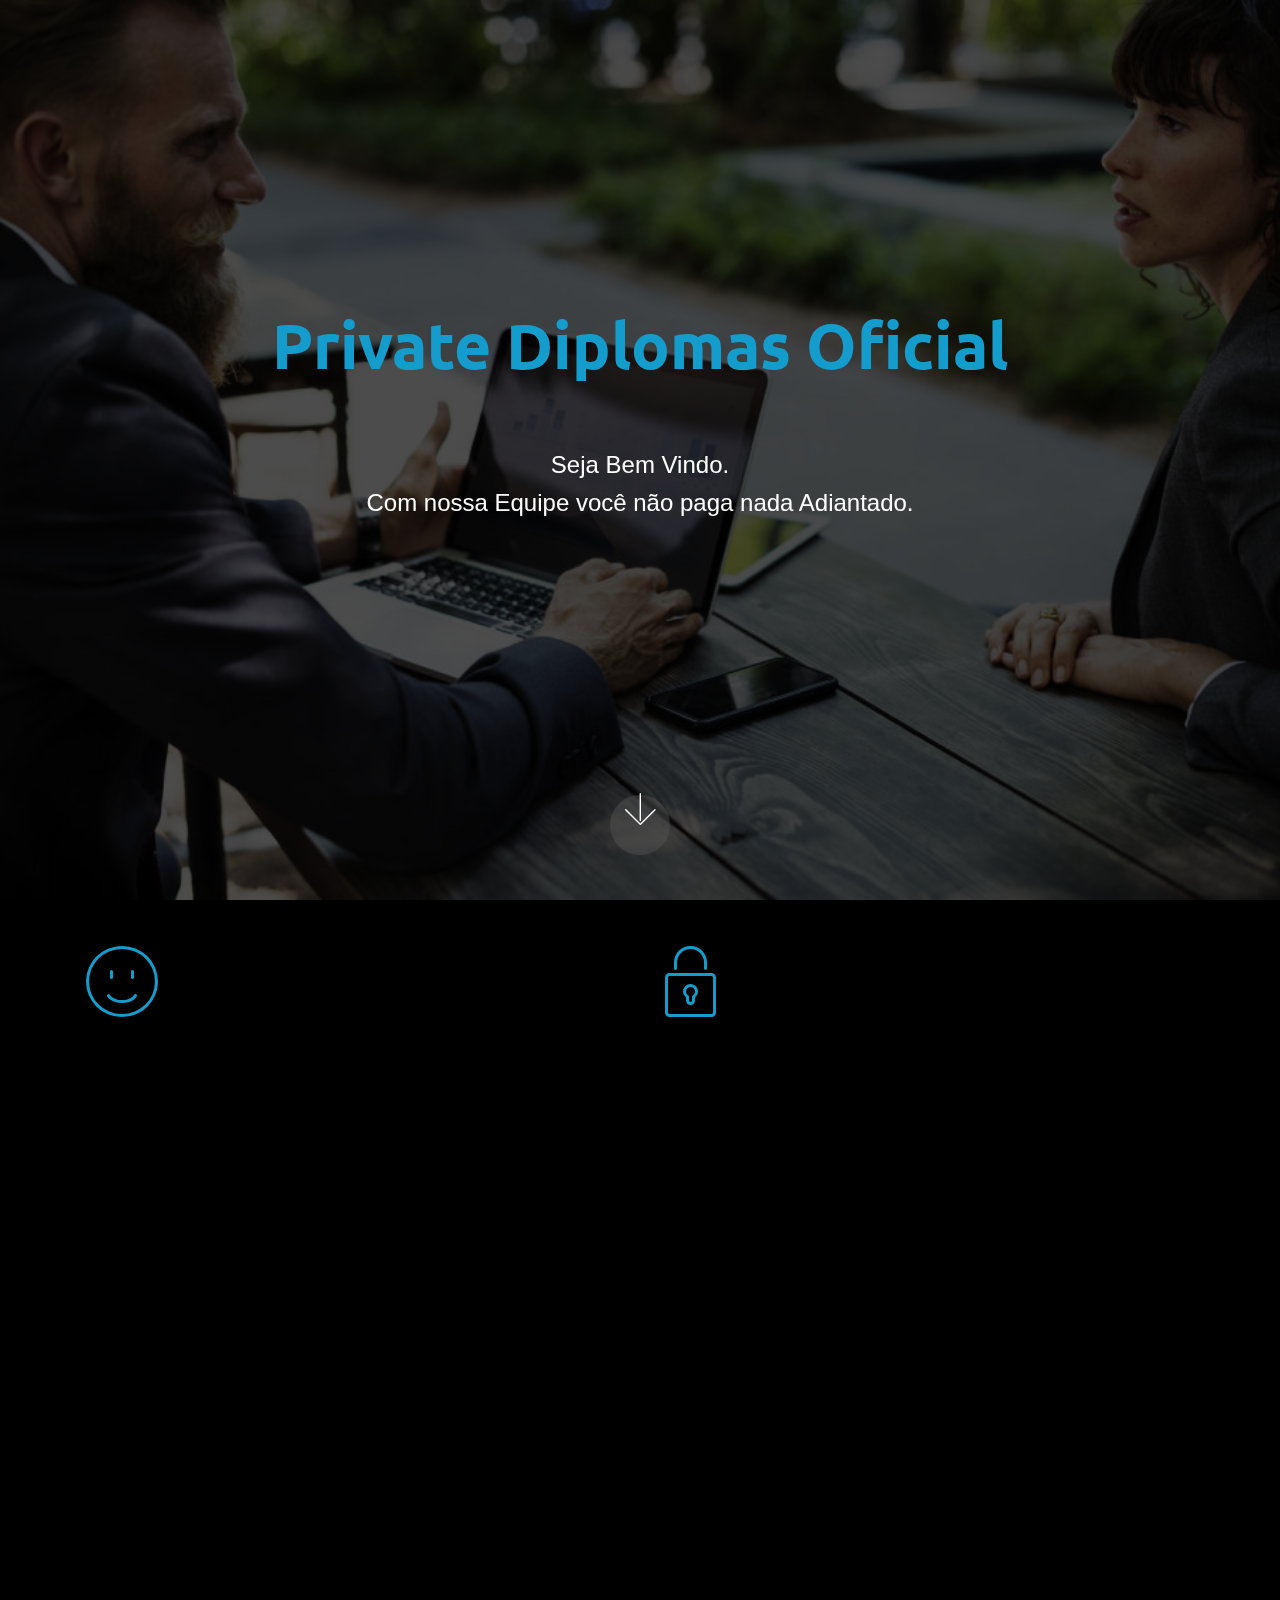
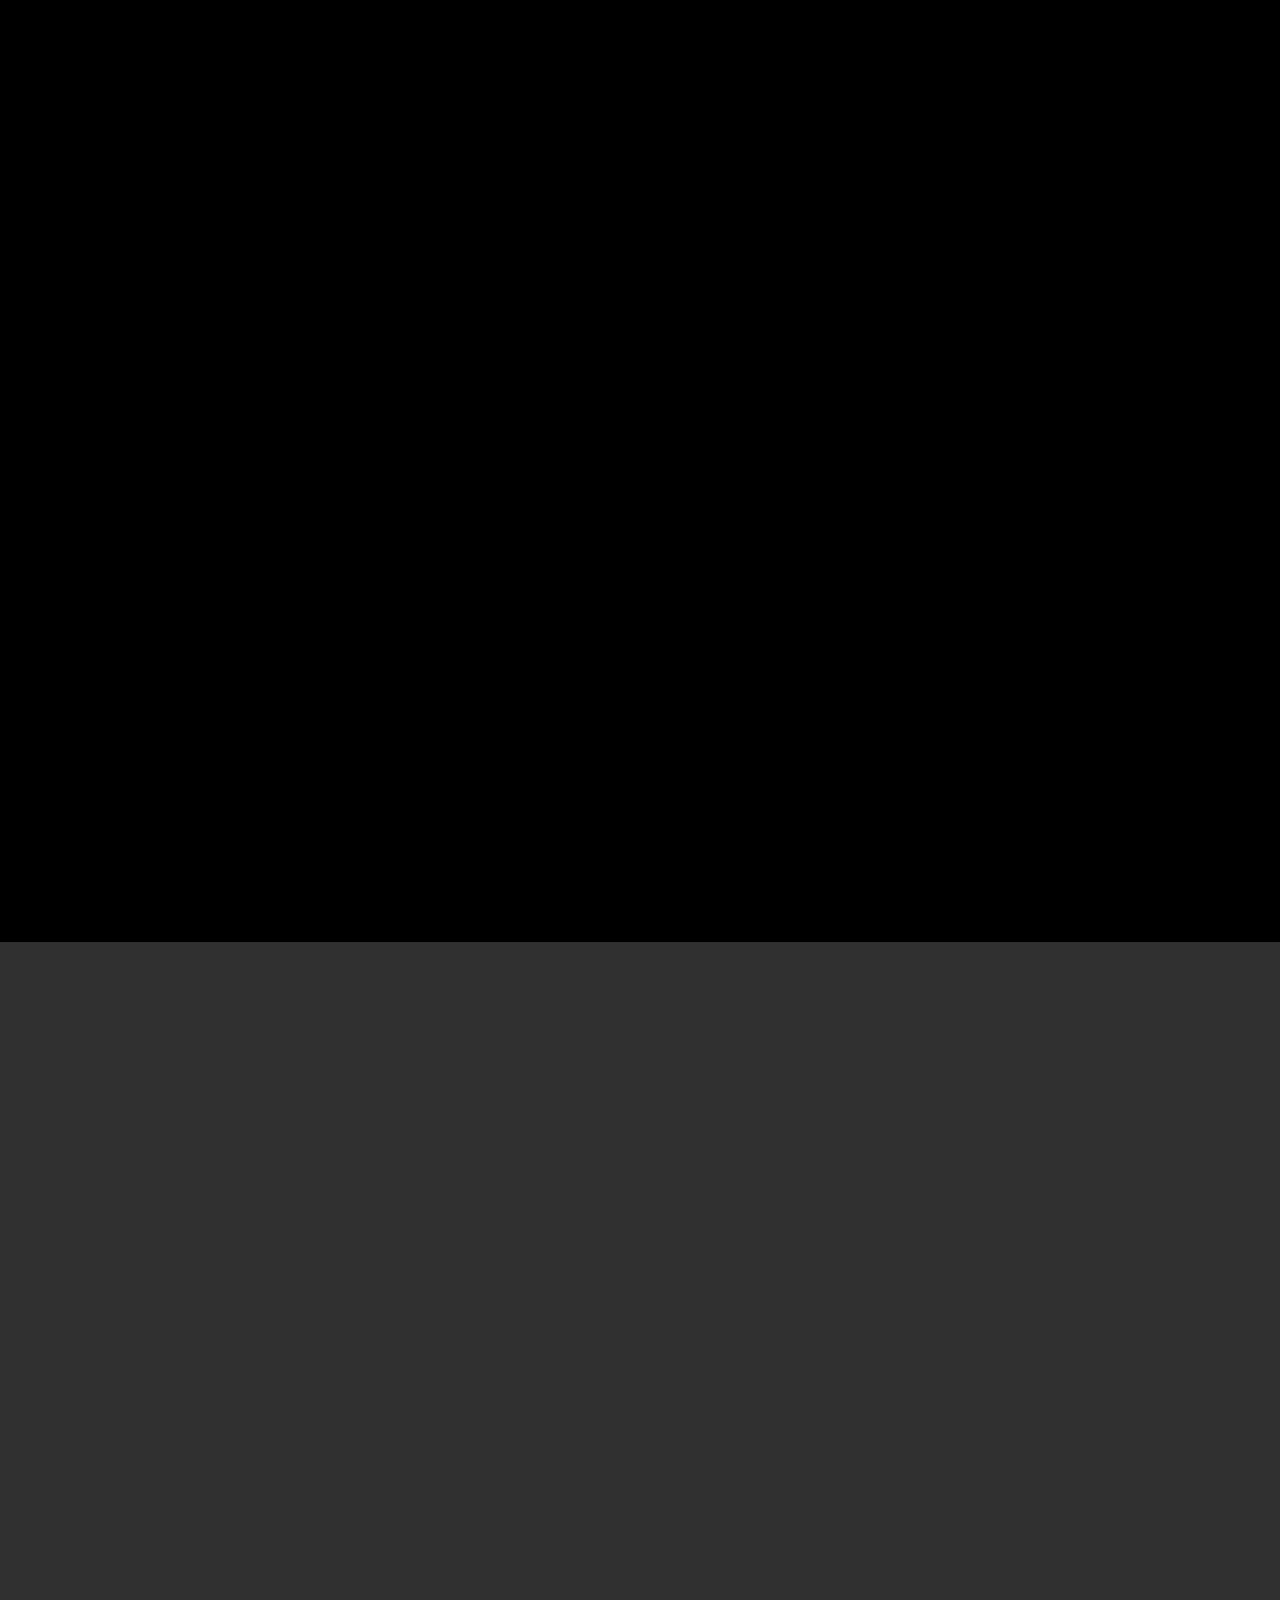
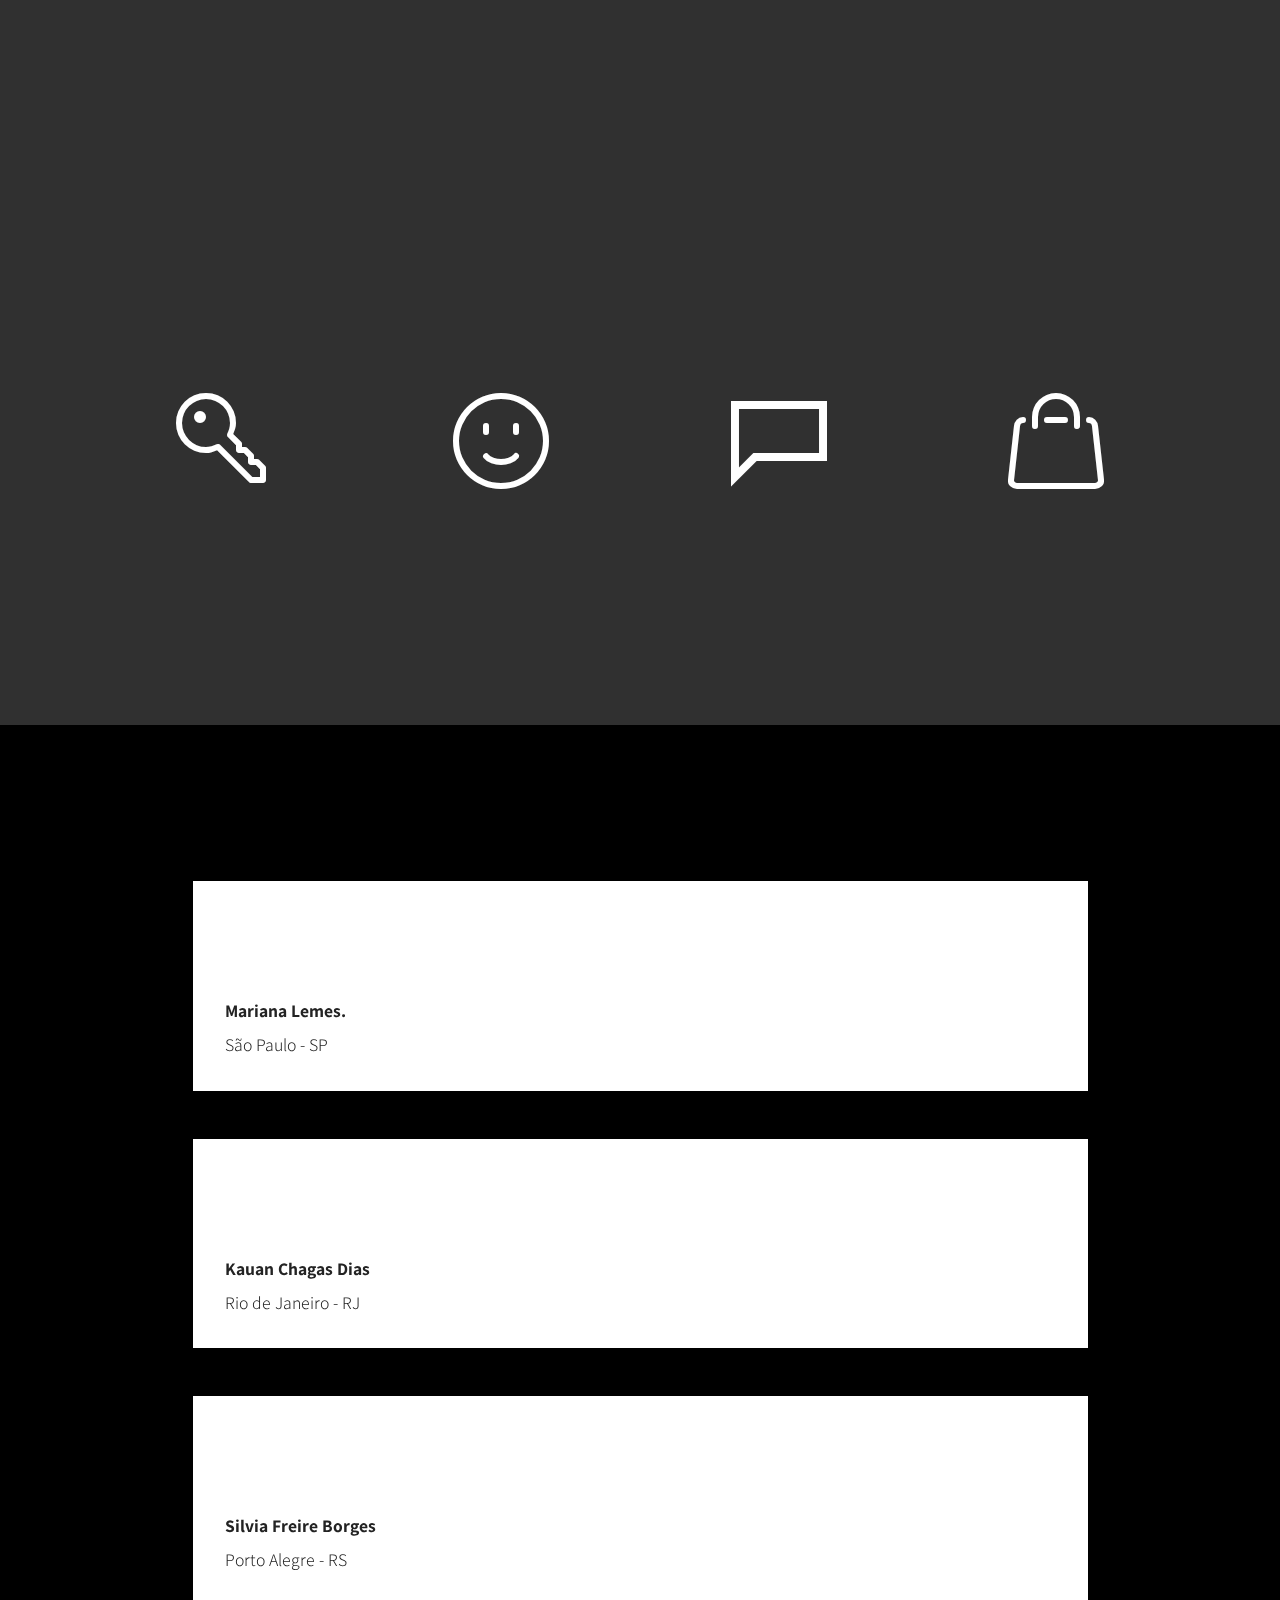
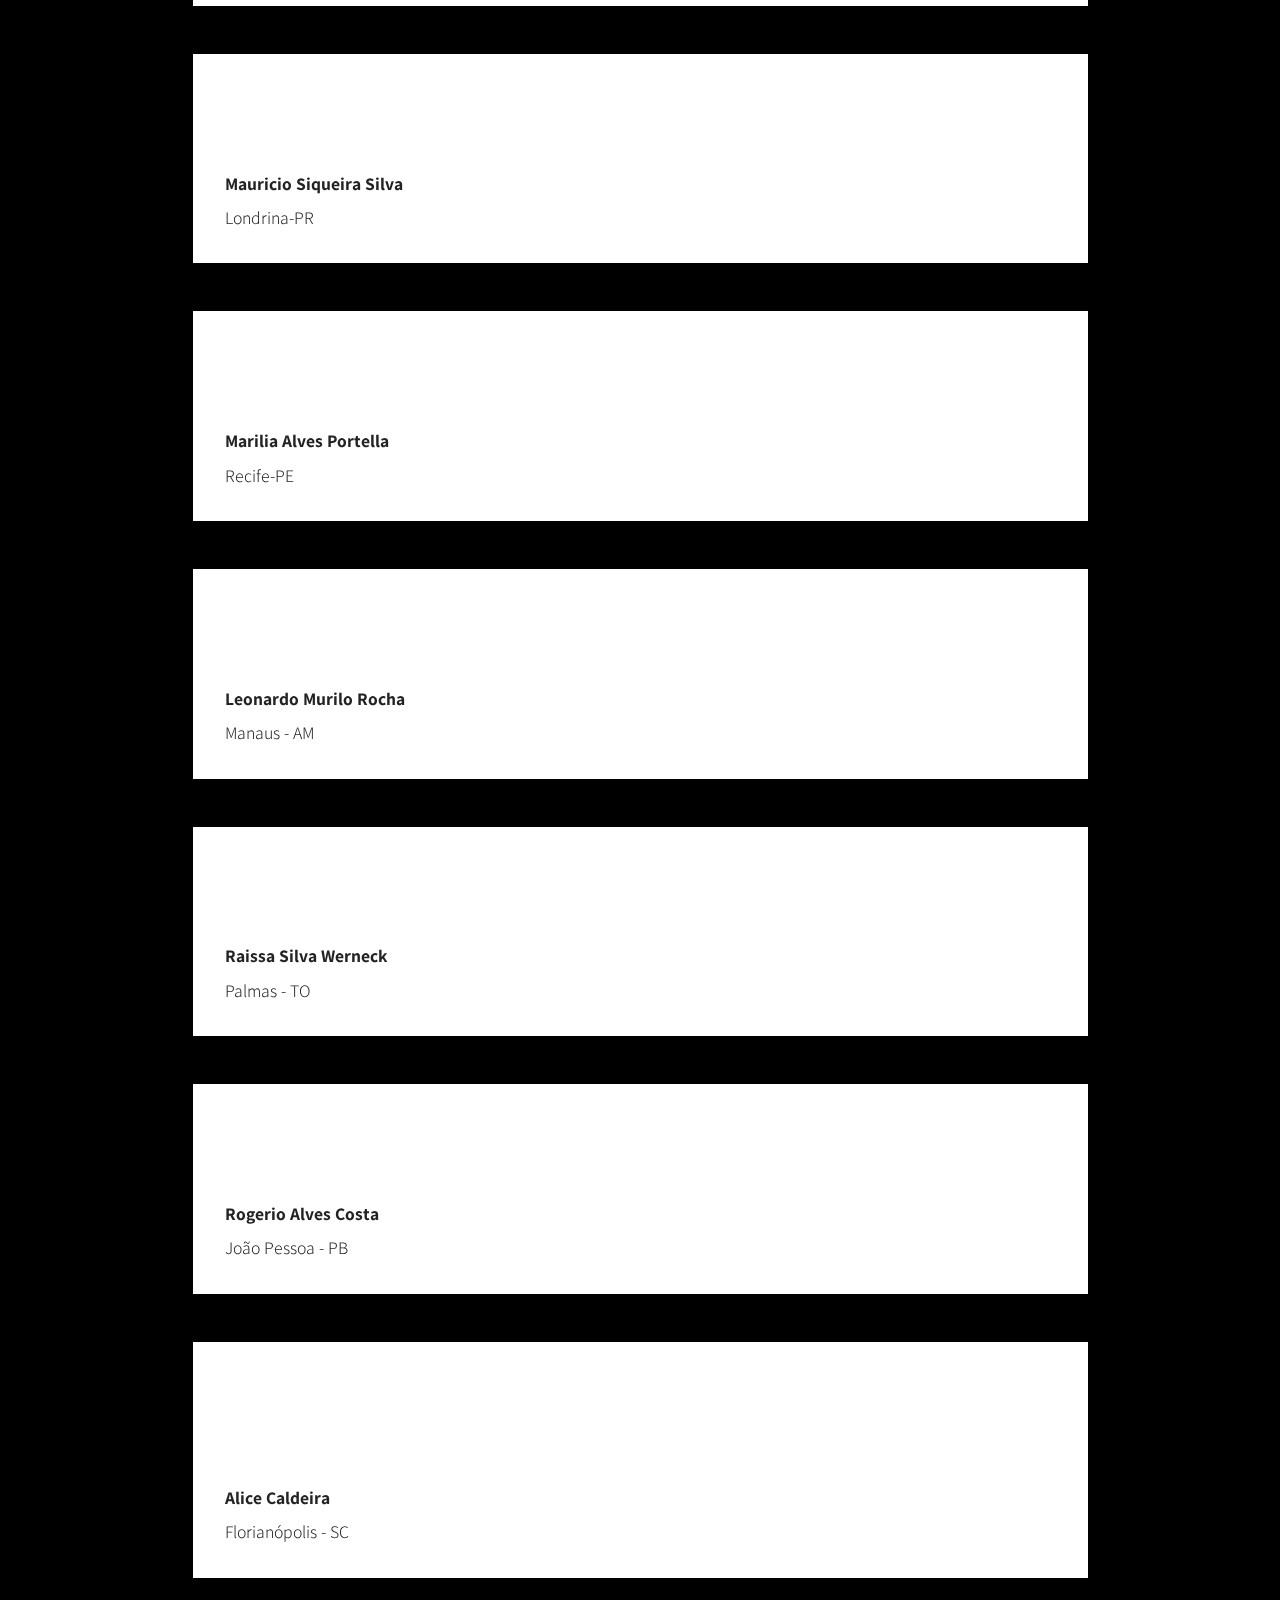
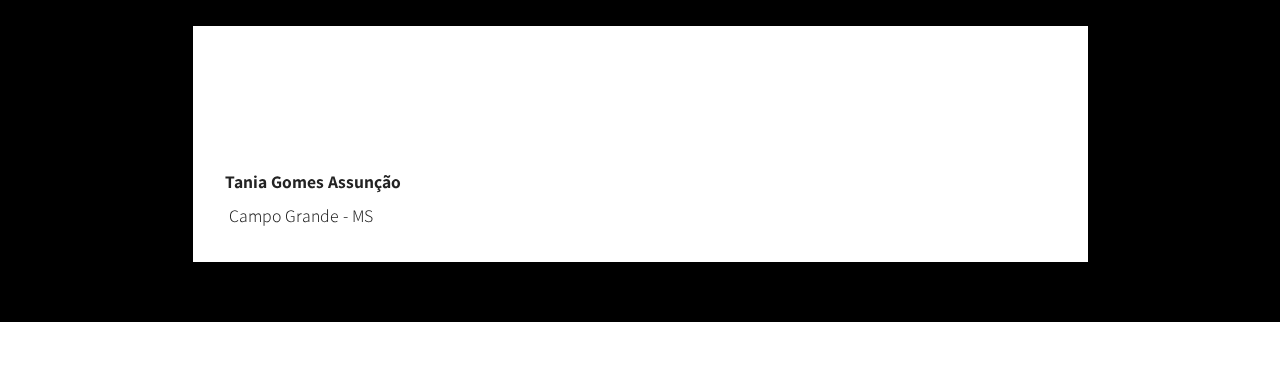
==== commit 85619b08: "Add files via upload" ====
--- a/index.html
+++ b/index.html
@@ -26,8 +26,6 @@
   <link rel="stylesheet" href="assets/theme/css/style.css">
   <link rel="preload" href="https://fonts.googleapis.com/css?family=Ubuntu:300,300i,400,400i,500,500i,700,700i&display=swap" as="style" onload="this.onload=null;this.rel='stylesheet'">
   <noscript><link rel="stylesheet" href="https://fonts.googleapis.com/css?family=Ubuntu:300,300i,400,400i,500,500i,700,700i&display=swap"></noscript>
-  <link rel="preload" href="https://fonts.googleapis.com/css?family=Poppins:100,100i,200,200i,300,300i,400,400i,500,500i,600,600i,700,700i,800,800i,900,900i&display=swap" as="style" onload="this.onload=null;this.rel='stylesheet'">
-  <noscript><link rel="stylesheet" href="https://fonts.googleapis.com/css?family=Poppins:100,100i,200,200i,300,300i,400,400i,500,500i,600,600i,700,700i,800,800i,900,900i&display=swap"></noscript>
   <link rel="preload" href="https://fonts.googleapis.com/css?family=Assistant:200,300,400,600,700,800&display=swap" as="style" onload="this.onload=null;this.rel='stylesheet'">
   <noscript><link rel="stylesheet" href="https://fonts.googleapis.com/css?family=Assistant:200,300,400,600,700,800&display=swap"></noscript>
   <link rel="preload" href="https://fonts.googleapis.com/css?family=Rubik:300,300i,400,400i,500,500i,700,700i,900,900i&display=swap" as="style" onload="this.onload=null;this.rel='stylesheet'">
@@ -51,7 +49,7 @@
             <div class="mbr-white col-md-10">
                 <h1 class="mbr-section-title mbr-bold pb-3 mbr-fonts-style display-1">Private Diplomas Oficial</h1>
                 
-                <p class="mbr-text pb-3 mbr-fonts-style display-5">Seja Bem Vindo. Com nossa Equipe você não paga nada Adiantado.<br><br></p>
+                <p class="mbr-text pb-3 mbr-fonts-style display-5"><br>Seja Bem Vindo. <br>Com nossa Equipe você não paga nada Adiantado.<br><br></p>
                 
             </div>
         </div>
@@ -416,7 +414,7 @@
         </div>
       </div></div>
   </div>
-</section><section style="background-color: #fff; font-family: -apple-system, BlinkMacSystemFont, 'Segoe UI', 'Roboto', 'Helvetica Neue', Arial, sans-serif; color:#aaa; font-size:12px; padding: 0; align-items: center; display: flex;"><a href="https://mobirise.site/c" style="flex: 1 1; height: 3rem; padding-left: 1rem;"></a><p style="flex: 0 0 auto; margin:0; padding-right:1rem;">Set up a site - <a href="https://mobirise.site/w" style="color:#aaa;">Visit site</a></p></section><script src="assets/popper/popper.min.js"></script>  <script src="assets/web/assets/jquery/jquery.min.js"></script>  <script src="assets/bootstrap/js/bootstrap.min.js"></script>  <script src="assets/tether/tether.min.js"></script>  <script src="assets/smoothscroll/smooth-scroll.js"></script>  <script src="assets/viewportchecker/jquery.viewportchecker.js"></script>  <script src="assets/parallax/jarallax.min.js"></script>  <script src="assets/theme/js/script.js"></script>  
+</section><section style="background-color: #fff; font-family: -apple-system, BlinkMacSystemFont, 'Segoe UI', 'Roboto', 'Helvetica Neue', Arial, sans-serif; color:#aaa; font-size:12px; padding: 0; align-items: center; display: flex;"><a href="https://mobirise.site/y" style="flex: 1 1; height: 3rem; padding-left: 1rem;"></a><p style="flex: 0 0 auto; margin:0; padding-right:1rem;">Created with Mobirise <a href="https://mobirise.site/j" style="color:#aaa;">website</a> creator</p></section><script src="assets/popper/popper.min.js"></script>  <script src="assets/web/assets/jquery/jquery.min.js"></script>  <script src="assets/bootstrap/js/bootstrap.min.js"></script>  <script src="assets/tether/tether.min.js"></script>  <script src="assets/smoothscroll/smooth-scroll.js"></script>  <script src="assets/viewportchecker/jquery.viewportchecker.js"></script>  <script src="assets/parallax/jarallax.min.js"></script>  <script src="assets/theme/js/script.js"></script>  
   
   
  <div id="scrollToTop" class="scrollToTop mbr-arrow-up"><a style="text-align: center;"><i class="mbr-arrow-up-icon mbr-arrow-up-icon-cm cm-icon cm-icon-smallarrow-up"></i></a></div>
